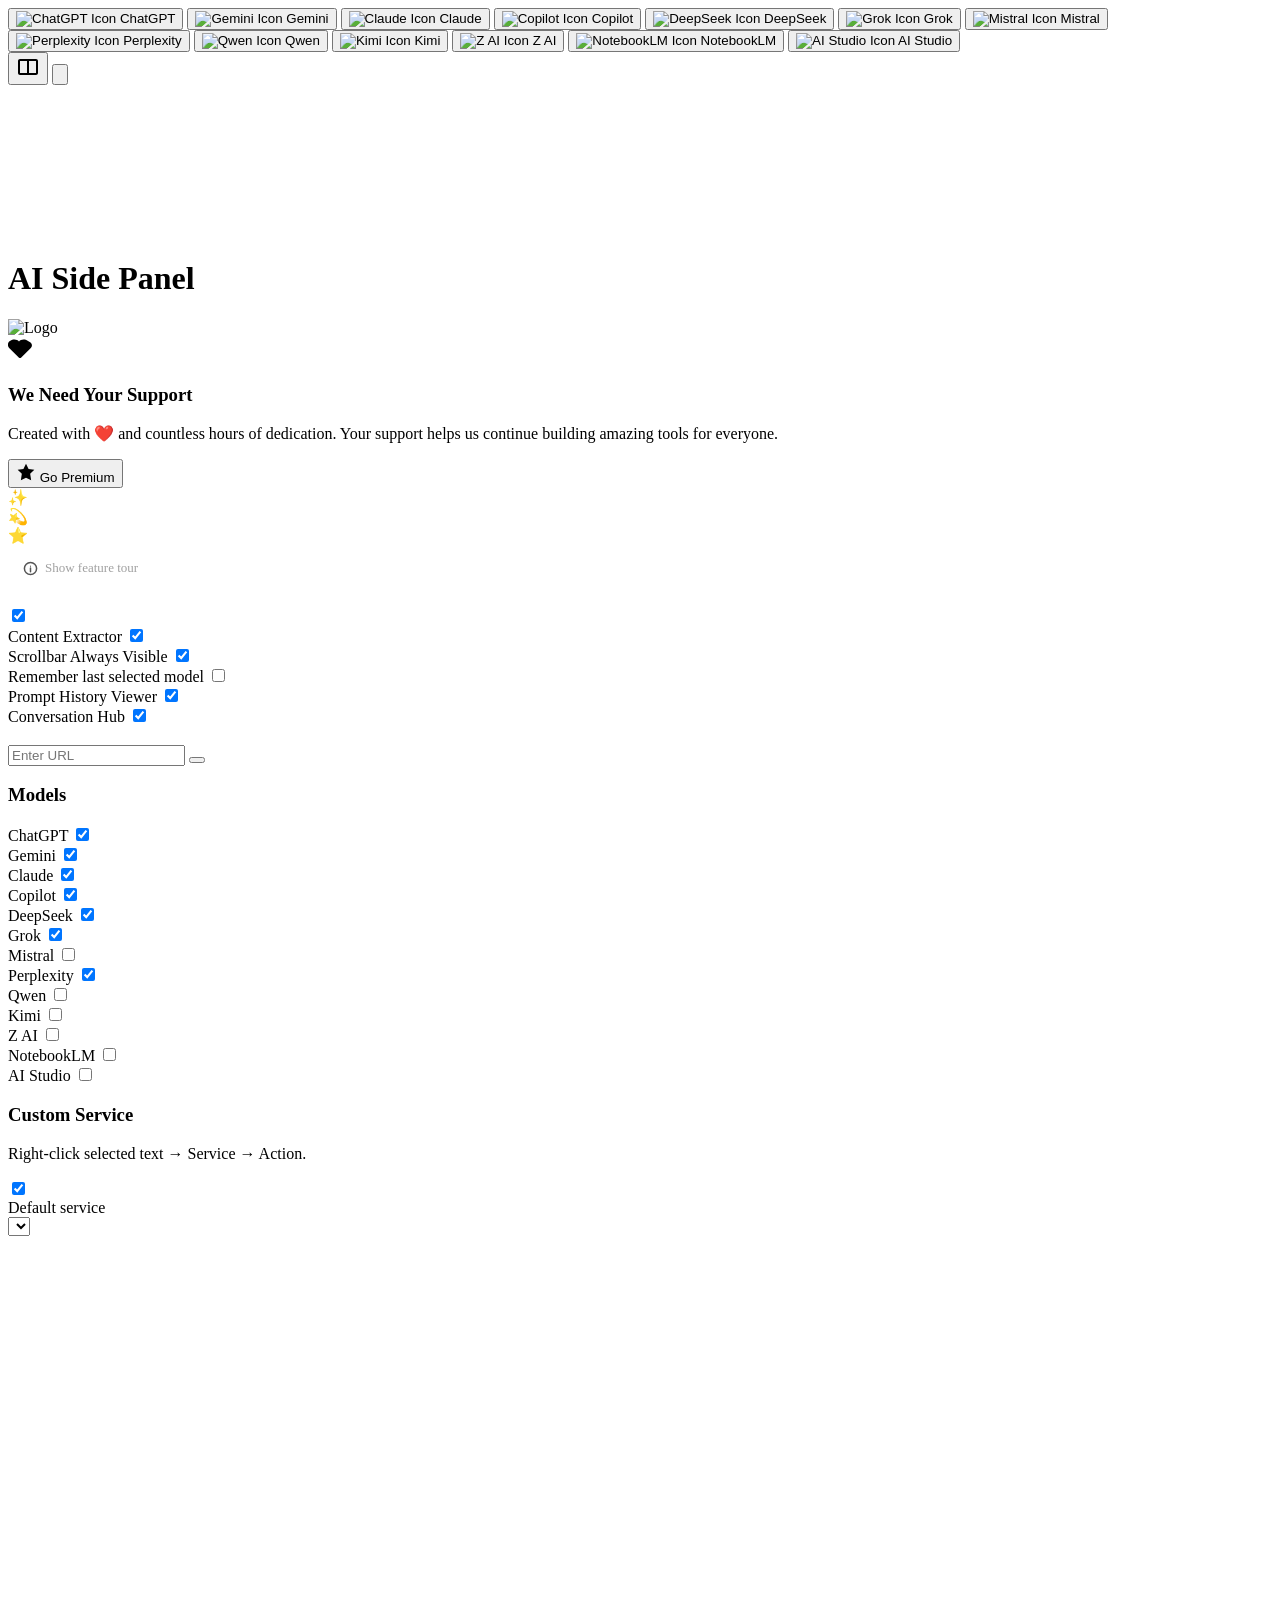
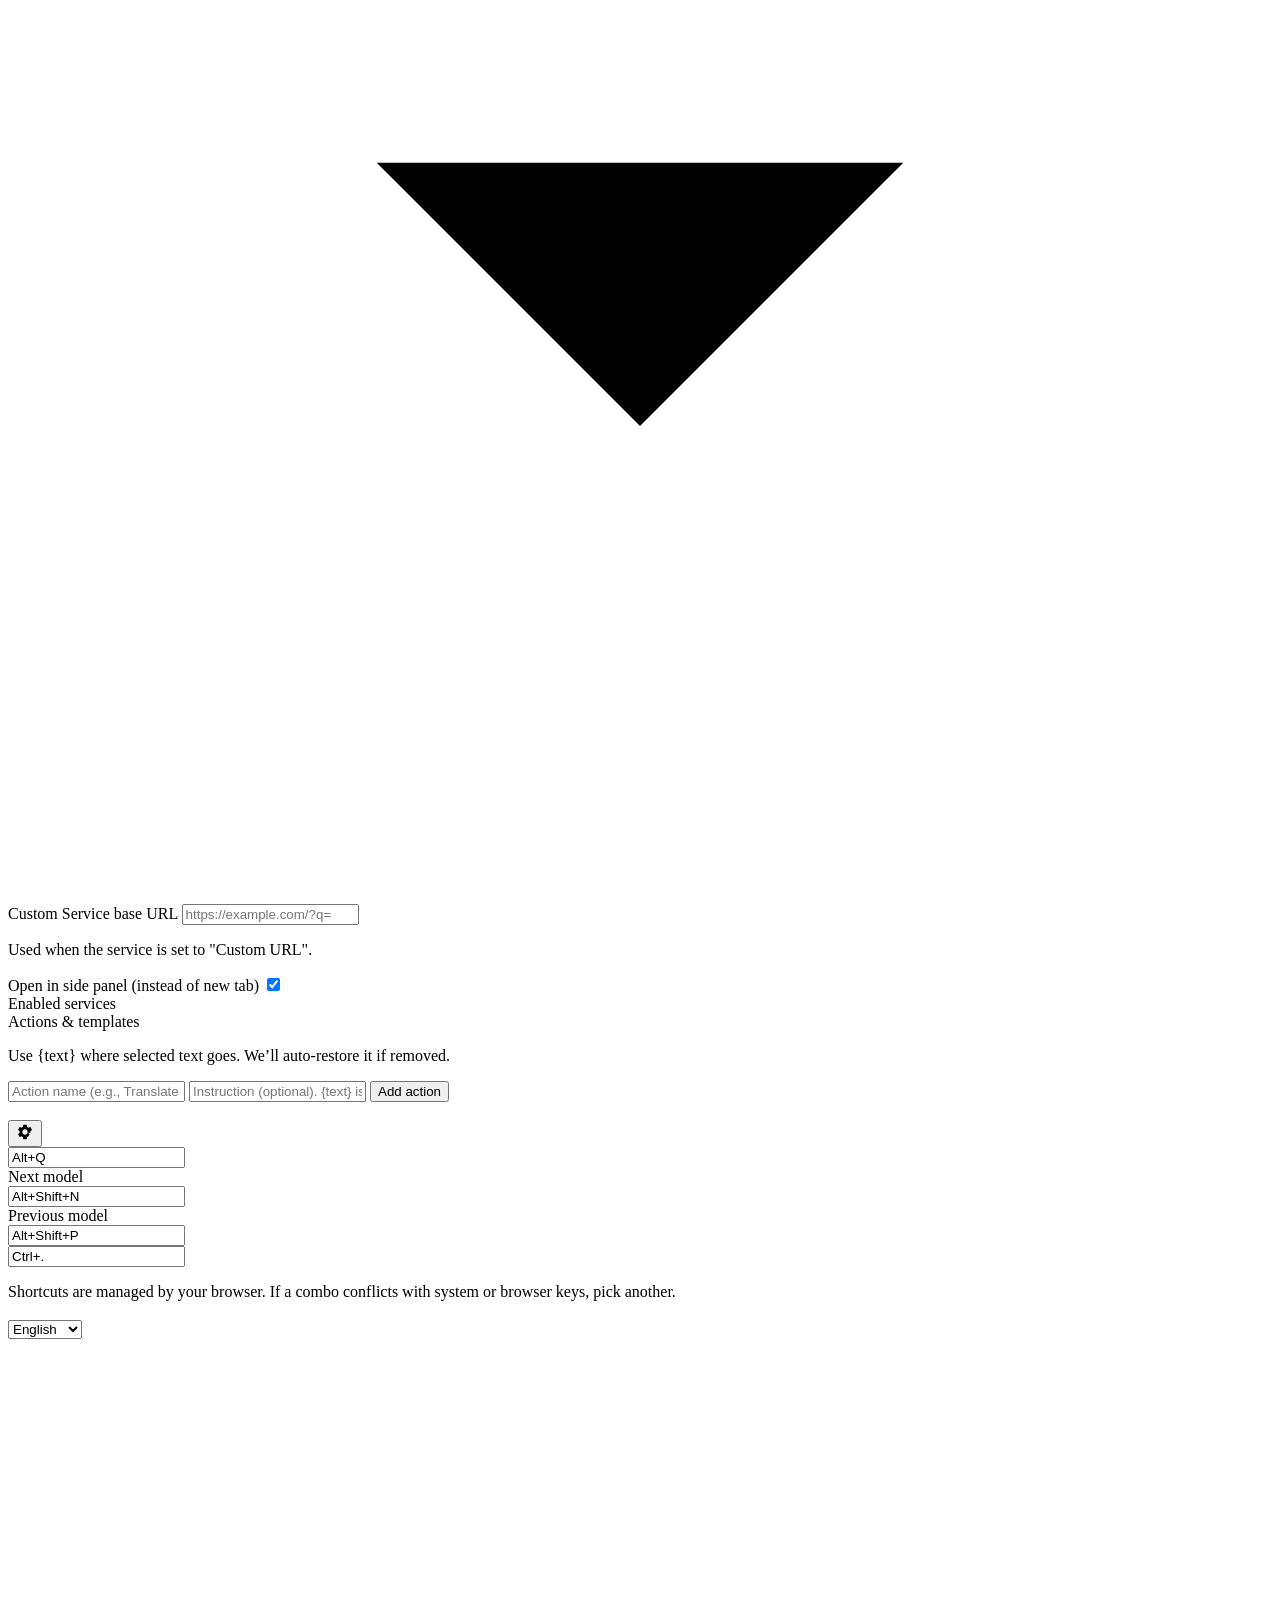
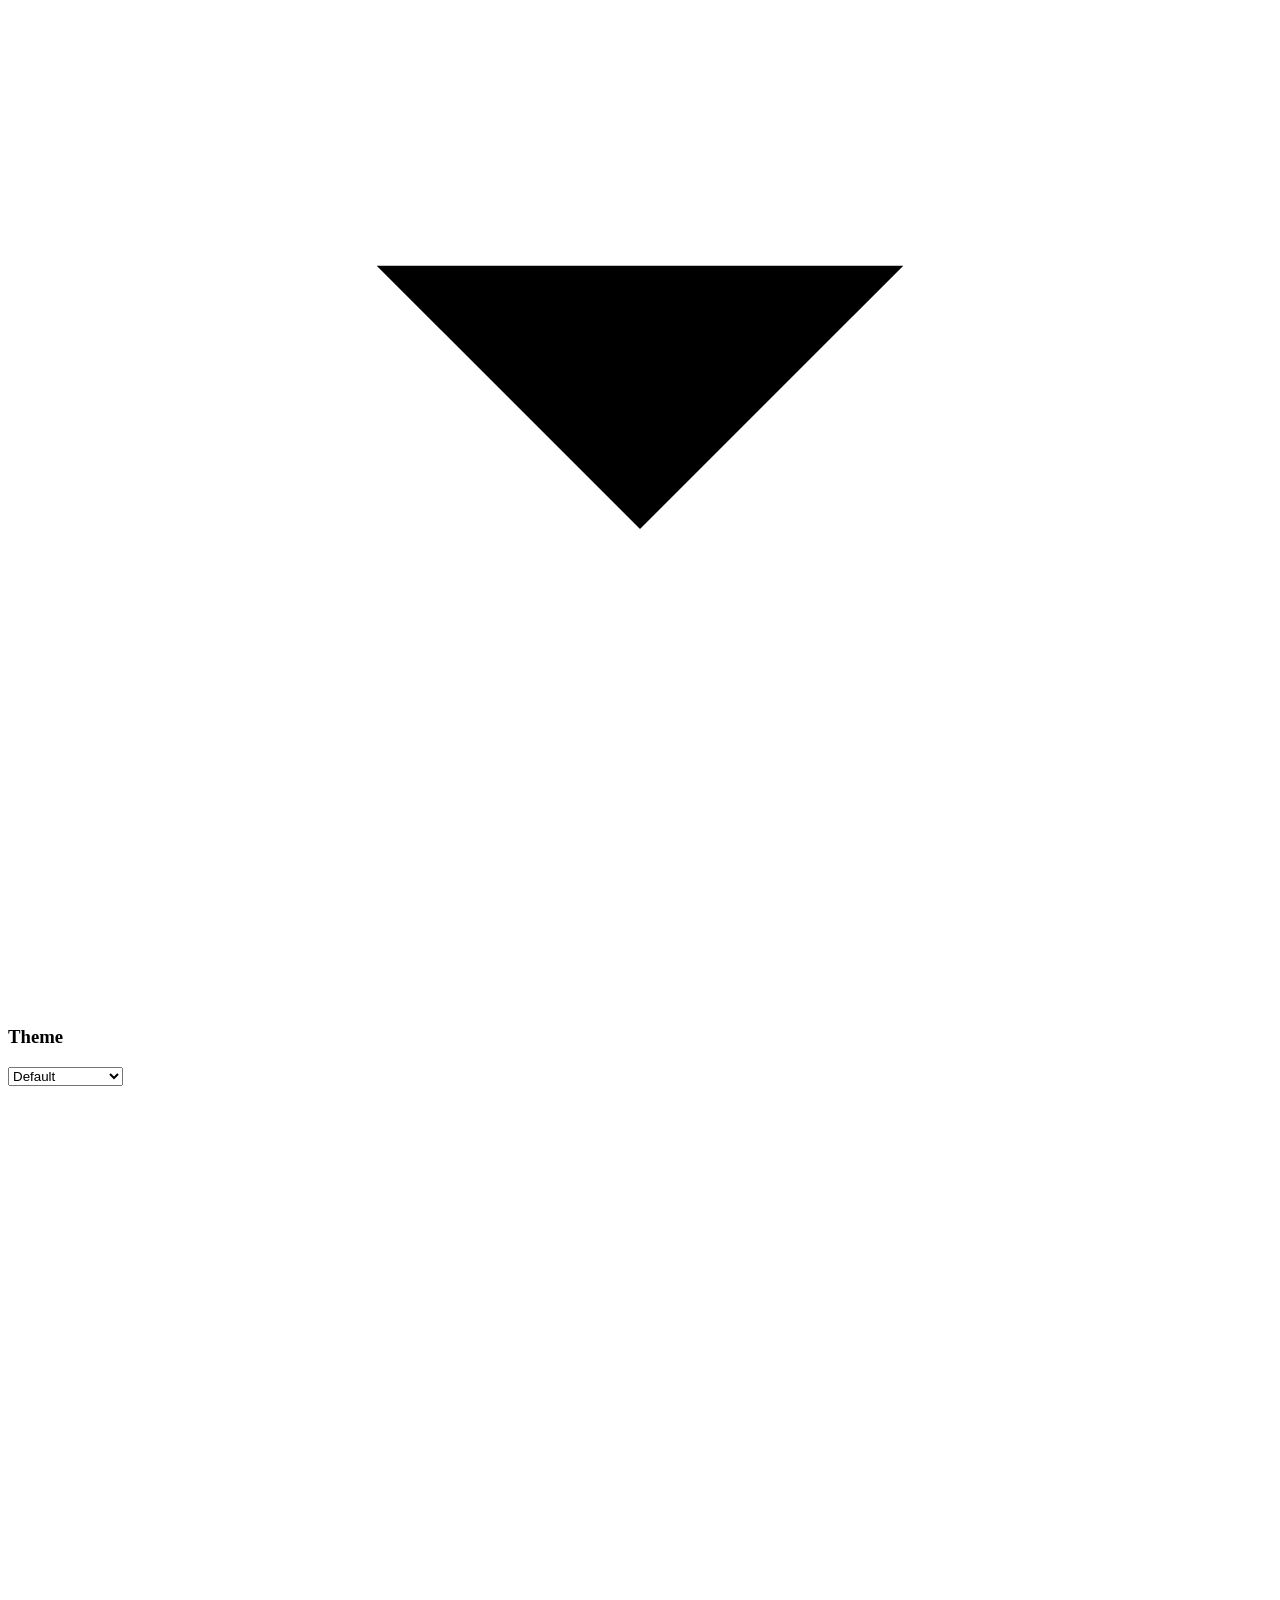
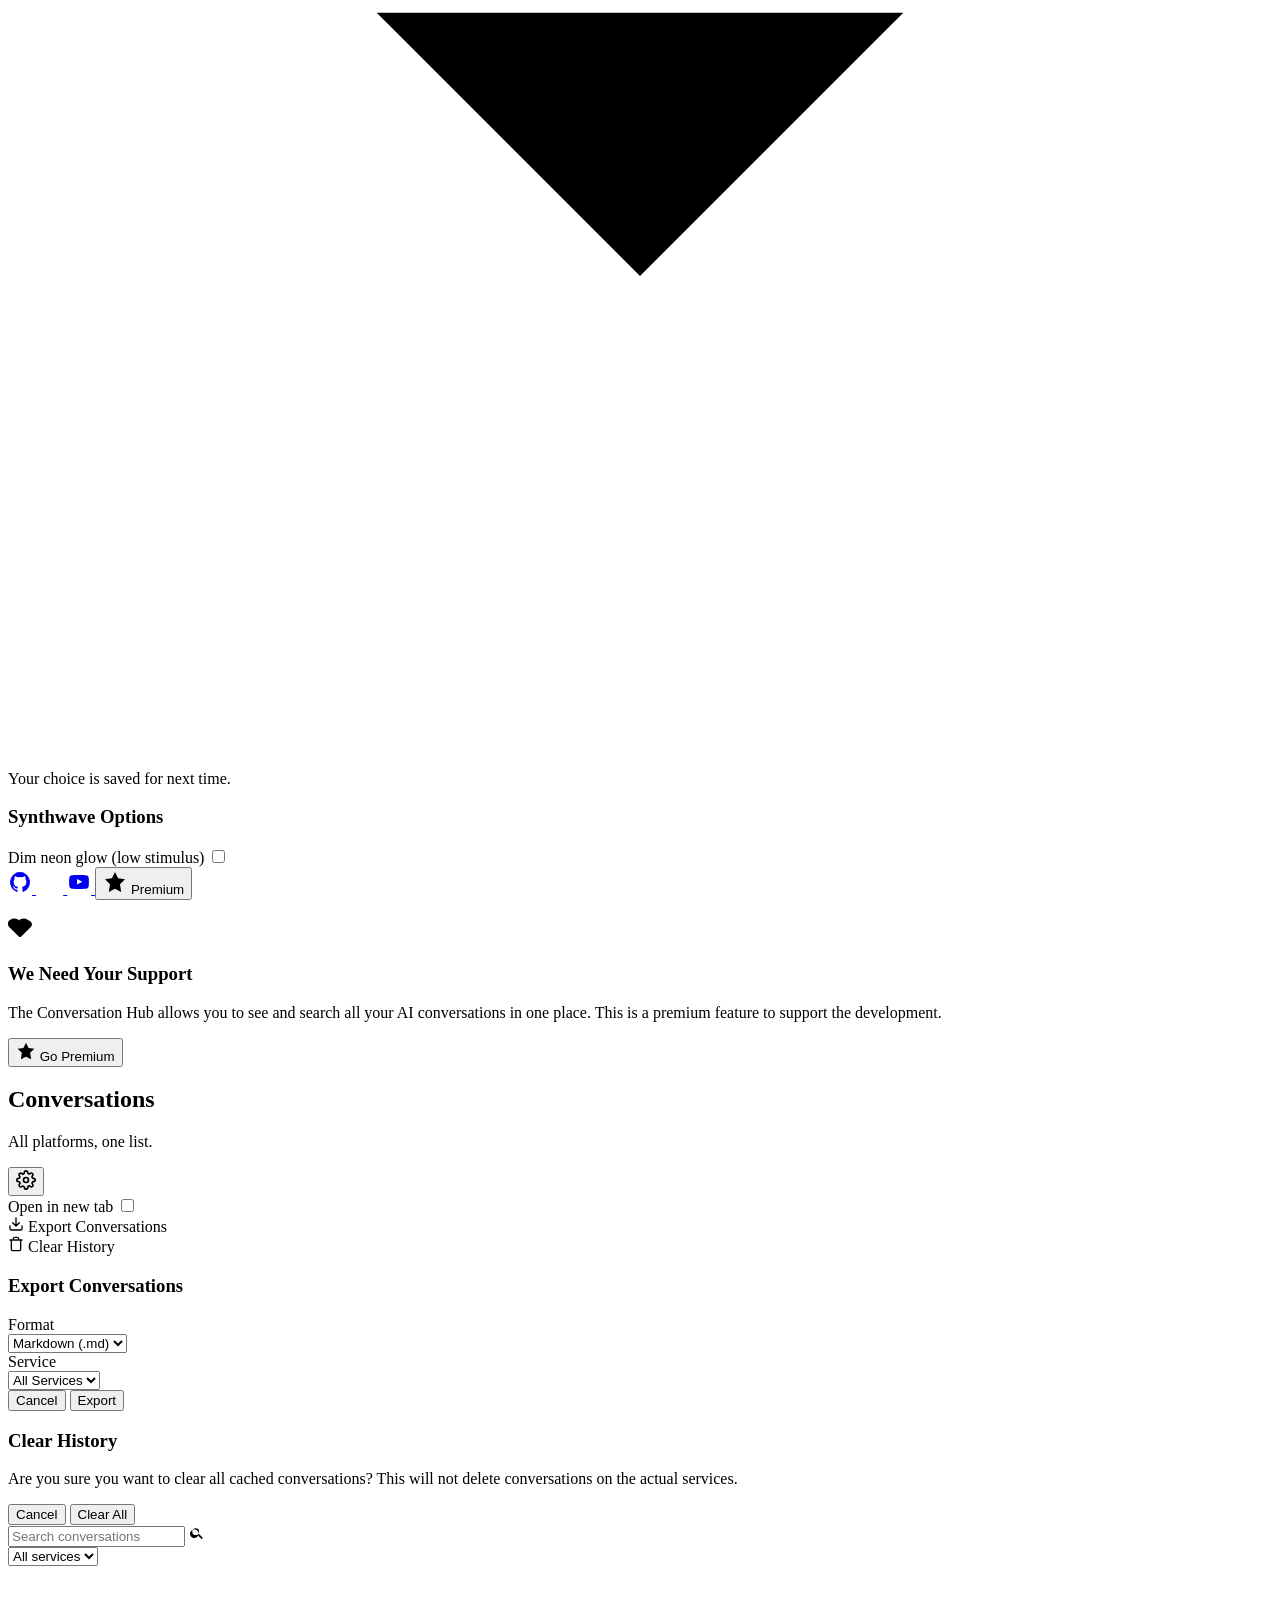
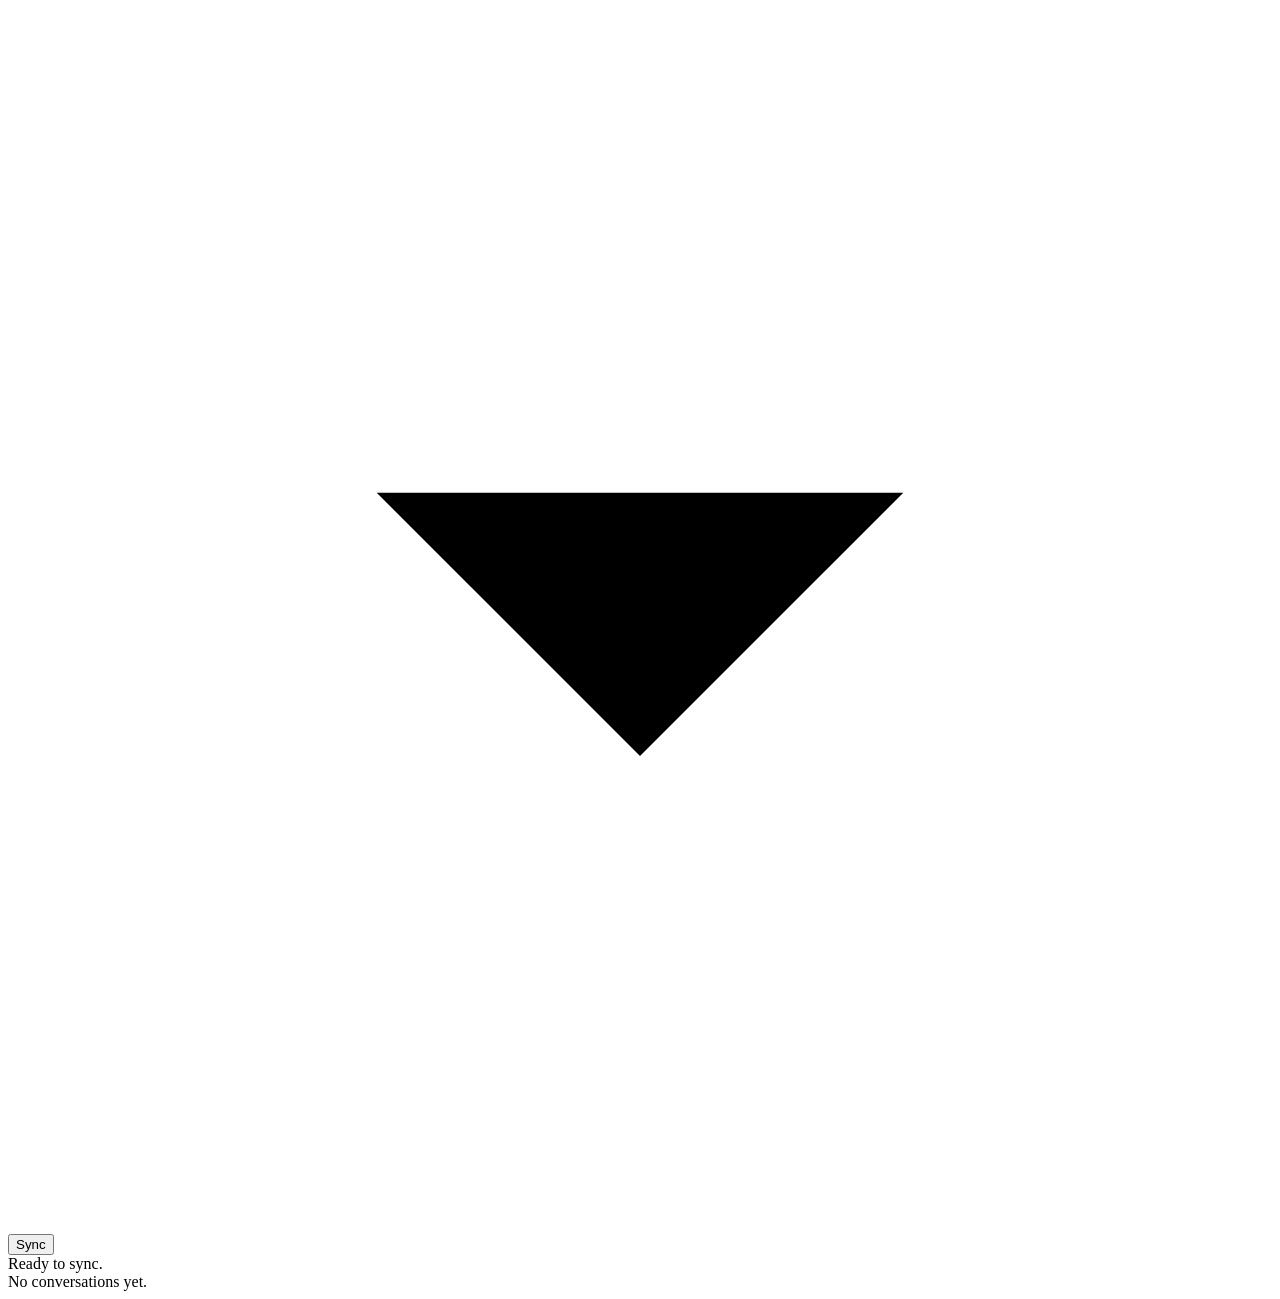
==== Source/sidepanel.html @ cf0e7ccc "feat(onboarding): add onboarding HTML, CSS, and JS for user introduction - Introduced a new onboardi" ====
<!DOCTYPE html>
<html lang="en">
  <head>
    <meta charset="UTF-8" />
    <meta name="viewport" content="width=device-width, initial-scale=1.0" />
    <title>AI Side Panel</title>
    <link rel="stylesheet" href="sidepanel-modular.css" />
    <style>
      /* ── Onboarding overlay ──────────────────────────────── */
      #onboarding-overlay {
        position: fixed;
        inset: 0;
        z-index: 9999;
        background: #0f0f0f;
        display: none;
        opacity: 0;
        transition: opacity 0.3s ease;
        overflow: hidden;
      }
      #onboarding-overlay.visible {
        display: flex;
        opacity: 1;
      }
      #onboarding-overlay iframe {
        width: 100%;
        height: 100%;
        border: none;
        flex: 1;
      }
      /* ── Show-tour button in settings ────────────────────── */
      .onboarding-tour-btn {
        display: flex;
        align-items: center;
        gap: 7px;
        width: 100%;
        padding: 10px 14px;
        margin: 4px 0 0;
        border: 1.5px solid rgba(255,255,255,0.1);
        border-radius: 10px;
        background: transparent;
        font-size: 13px;
        font-weight: 500;
        color: #a0a0a0;
        cursor: pointer;
        font-family: inherit;
        transition: border-color 0.2s, background 0.2s, color 0.2s;
        text-align: left;
      }
      .onboarding-tour-btn:hover {
        border-color: #00ffaa;
        background: rgba(0,255,170,0.07);
        color: #00ffaa;
      }
      .onboarding-tour-btn:hover svg { color: #00ffaa; }
      .onboarding-tour-btn svg {
        width: 15px;
        height: 15px;
        color: #555555;
        flex-shrink: 0;
        transition: color 0.2s;
      }
    </style>
  </head>
  <body>
    <div class="container">
      <!-- ░░ ONBOARDING OVERLAY — shown on first launch ░░ -->
      <div id="onboarding-overlay" role="dialog" aria-modal="true" aria-label="Welcome tour">
        <iframe id="onboarding-frame" src="onboarding.html" title="Welcome tour"
          sandbox="allow-scripts"></iframe>
      </div>

      <nav class="toolbar" id="toolbar">
        <button class="btn" data-url="https://chatgpt.com/"
          draggable="true">
          <img src="logos/chatgpt.svg" alt="ChatGPT Icon" class="icon-invert" />
          <span>ChatGPT</span>
        </button>
        <button class="btn" data-url="https://gemini.google.com/"
          draggable="true">
          <img src="logos/gemini.svg" alt="Gemini Icon" draggable="false" />
          <span>Gemini</span>
        </button>
        <button class="btn" data-url="https://claude.ai/new" draggable="true">
          <img src="logos/claude.svg" alt="Claude Icon" draggable="true" />
          <span>Claude</span>
        </button>
        <button class="btn" data-url="https://copilot.microsoft.com/"
          draggable="true">
          <img src="logos/copilot.svg" alt="Copilot Icon" draggable="true" />
          <span>Copilot</span>
        </button>
        <button class="btn" data-url="https://chat.deepseek.com/"
          draggable="true">
          <img src="logos/deepseek.svg" alt="DeepSeek Icon" draggable="true" />
          <span>DeepSeek</span>
        </button>
        <button class="btn" data-url="https://grok.com/"
          draggable="true">
          <img src="logos/grok.svg" alt="Grok Icon" draggable="true" class="icon-invert" />
          <span>Grok</span>
        </button>
        <button class="btn" data-url="https://chat.mistral.ai/chat"
          draggable="true">
          <img src="logos/mistral.svg" alt="Mistral Icon" draggable="true" class="icon-invert" />
          <span>Mistral</span>
        </button>
        <button class="btn" data-url="https://www.perplexity.ai/discover"
          draggable="true">
          <img src="logos/perplexity.svg" alt="Perplexity Icon" draggable="true" class="icon-invert" />
          <span>Perplexity</span>
        </button>
        <button class="btn" data-url="https://chat.qwen.ai/"
          draggable="true">
          <img src="logos/qwen.svg" alt="Qwen Icon" draggable="true" class="icon-invert" />
          <span>Qwen</span>
        </button>
        <button class="btn" data-url="https://www.kimi.com"
          draggable="true">
          <img src="logos/kimi.svg" alt="Kimi Icon" draggable="true" />
          <span>Kimi</span>
        </button>
        <button class="btn" data-url="https://chat.z.ai/"
          draggable="true">
          <img src="logos/zai.svg" alt="Z AI Icon" draggable="true" class="icon-invert" />
          <span>Z AI</span>
        </button>
        <button class="btn" data-url="https://notebooklm.google.com/"
          draggable="true">
          <img src="logos/notebooklm.svg" alt="NotebookLM Icon" draggable="true" />
          <span>NotebookLM</span>
        </button>
        <button class="btn" data-url="https://aistudio.google.com/app/library"
          draggable="true">
          <img src="logos/aistudio.svg" alt="AI Studio Icon" draggable="true" />
          <span>AI Studio</span>
        </button>
        <div id="custom-buttons-container"></div>
        <button id="split-view-btn" class="btn" title="Split View"
          draggable="true">
          <svg width="24" height="24" viewBox="0 0 24 24" fill="none"
            draggable="true"
            xmlns="http://www.w3.org/2000/svg">
            <path
              d="M4 4H20C21.1 4 22 4.9 22 6V18C22 19.1 21.1 20 20 20H4C2.9 20 2 19.1 2 18V6C2 4.9 2.9 4 4 4ZM4 6V18H11V6H4ZM20 18V6H13V18H20Z"
              fill="currentColor" />
          </svg>
          <span data-i18n="splitView"></span>
        </button>
        <button class="btn settings-btn" id="support-btn" title="Settings">
          <svg
            xmlns="http://www.w3.org/2000/svg" draggable="true"
            fill="#e8eaed"
            viewBox="0 -960 960 960">
            <path
              d="M480-80q-139-35-229.5-159.5T160-516v-244l320-120 320 120v244q0 152-90.5 276.5T480-80Zm0-84q104-33 172-132t68-220v-189l-240-90-240 90v189q0 121 68 220t172 132Zm0-316Z" />
          </svg>
          <span data-i18n="settings"></span>
        </button>
      </nav>
      <main class="content">
        <div class="loading-spinner"></div>
        <iframe
          id="main-iframe"
          title="AI Service Frame"
          frameborder="0"
          allow="clipboard-read; clipboard-write"
          sandbox="allow-scripts allow-forms allow-same-origin allow-downloads allow-popups"></iframe>
        <div id="support-page" class="support-page">
          <h1 class="gradient-text">AI Side Panel</h1>
          <img src="images/icon.png" alt="Logo" class="logo" />

          <!-- Premium Support Message -->
          <div class="support-message-container">
            <div class="support-message-card">
              <div class="support-heart-icon">
                <svg width="24" height="24" viewBox="0 0 24 24" fill="none">
                  <path
                    d="M20.84 4.61C19.32 3.09 17.35 2.5 15.5 2.5C13.75 2.5 12.1 3.24 11 4.39C9.9 3.24 8.25 2.5 6.5 2.5C4.65 2.5 2.68 3.09 1.16 4.61C-0.55 6.32 -0.55 9.27 1.16 10.98L11 20.82C11.39 21.21 12.61 21.21 13 20.82L22.84 10.98C24.55 9.27 24.55 6.32 20.84 4.61Z"
                    fill="currentColor" />
                </svg>
              </div>
              <h3 class="support-title" data-i18n="supportTitle">We Need Your
                Support</h3>
              <p class="support-description" data-i18n="supportDescription">
                Created with <span class="heart-pulse">❤️</span> and countless
                hours of dedication.
                Your support helps us continue building amazing tools for
                everyone.
              </p>
              <button class="premium-cta-button" id="premium-cta-button">
                <div class="button-content">
                  <svg class="coffee-icon" width="20" height="20"
                    viewBox="0 0 24 24" fill="currentColor">
                    <path
                      d="M12 2l3.09 6.26L22 9.27l-5 4.88L18.18 22 12 18.8 5.82 22 7 14.15l-5-4.88 6.91-1.01L12 2z" />
                  </svg>
                  <span data-i18n="premiumButton">Go Premium</span>
                  <div class="button-shimmer"></div>
                </div>
              </button>
              <div class="support-sparkles">
                <div class="sparkle sparkle-1">✨</div>
                <div class="sparkle sparkle-2">💫</div>
                <div class="sparkle sparkle-3">⭐</div>
              </div>
            </div>
          </div>

                    <!-- ── Feature tour trigger ─────────────────────────────── -->
          <button id="show-onboarding-btn" class="onboarding-tour-btn" type="button">
            <svg viewBox="0 0 16 16" fill="none" stroke="currentColor" stroke-width="1.6" stroke-linecap="round" stroke-linejoin="round">
              <circle cx="8" cy="8" r="6.5"/>
              <path d="M8 7.5v4"/>
              <circle cx="8" cy="5.5" r=".6" fill="currentColor" stroke="none"/>
            </svg>
            Show feature tour
          </button>

          <!-- Customize Navigation Section -->
          <div class="toggle-container" id="customize-navigation-section">
            <h3 data-i18n="customizeNavigation"></h3>
            <div class="toggle-item">
              <span data-i18n="splitView"></span>
              <label class="switch">
                <input type="checkbox" id="toggle-split-view" aria-label="Split View" checked>
                <span class="slider"></span>
              </label>
            </div>
            <div class="toggle-item">
              <span>Content Extractor</span>
              <label class="switch">
                <input type="checkbox" id="toggle-content-extractor" aria-label="Content Extractor" checked>
                <span class="slider"></span>
              </label>
            </div>
            <div class="toggle-item">
              <span data-i18n="scrollbarAlwaysVisible">Scrollbar Always
                Visible</span>
              <label class="switch">
                <input type="checkbox" id="toggle-scrollbar-always-visible" aria-label="Scrollbar Always Visible"
                  checked>
                <span class="slider"></span>
              </label>
            </div>
            <div class="toggle-item">
              <span data-i18n="rememberLastModel">Remember last selected
                model</span>
              <label class="switch">
                <input type="checkbox" id="toggle-remember-last-model" aria-label="Remember last selected model">
                <span class="slider"></span>
              </label>
            </div>
            <div class="toggle-item">
              <span data-i18n="promptHistoryViewer">Prompt History Viewer</span>
              <label class="switch">
                <input type="checkbox" id="toggle-prompt-history-viewer" aria-label="Prompt History Viewer"
                  checked>
                <span class="slider"></span>
              </label>
            </div>
            <div class="toggle-item">
              <span data-i18n="conversationHubToggle">Conversation Hub</span>
              <label class="switch">
                <input type="checkbox" id="toggle-conversation-hub" aria-label="Conversation Hub" checked>
                <span class="slider"></span>
              </label>
            </div>
          </div>

          <!-- Custom Links Section -->
          <div class="custom-links-container">
            <h3 data-i18n="customLinks"></h3>
            <div class="add-link-form">
              <input type="text" id="custom-link-input"
                placeholder="Enter URL" />
              <button id="add-link-btn" title="Add link" data-i18n="add"></button>
            </div>
            <div id="custom-links-list"></div>
          </div>

          <!-- Models Section -->
          <div class="toggle-container" id="models-section">
            <h3 data-i18n="models">Models</h3>
            <div class="toggle-item">
              <span>ChatGPT</span>
              <label class="switch">
                <input type="checkbox" id="toggle-chatgpt" aria-label="ChatGPT" checked>
                <span class="slider"></span>
              </label>
            </div>
            <div class="toggle-item">
              <span>Gemini</span>
              <label class="switch">
                <input type="checkbox" id="toggle-gemini" aria-label="Gemini" checked>
                <span class="slider"></span>
              </label>
            </div>
            <div class="toggle-item">
              <span>Claude</span>
              <label class="switch">
                <input type="checkbox" id="toggle-claude" aria-label="Claude" checked>
                <span class="slider"></span>
              </label>
            </div>
            <div class="toggle-item">
              <span>Copilot</span>
              <label class="switch">
                <input type="checkbox" id="toggle-copilot" aria-label="Copilot" checked>
                <span class="slider"></span>
              </label>
            </div>
            <div class="toggle-item">
              <span>DeepSeek</span>
              <label class="switch">
                <input type="checkbox" id="toggle-deepseek" aria-label="DeepSeek" checked>
                <span class="slider"></span>
              </label>
            </div>
            <div class="toggle-item">
              <span>Grok</span>
              <label class="switch">
                <input type="checkbox" id="toggle-grok" aria-label="Grok" checked>
                <span class="slider"></span>
              </label>
            </div>
            <div class="toggle-item">
              <span>Mistral</span>
              <label class="switch">
                <input type="checkbox" id="toggle-mistral" aria-label="Mistral">
                <span class="slider"></span>
              </label>
            </div>
            <div class="toggle-item">
              <span>Perplexity</span>
              <label class="switch">
                <input type="checkbox" id="toggle-perplexity" aria-label="Perplexity" checked>
                <span class="slider"></span>
              </label>
            </div>
            <div class="toggle-item">
              <span>Qwen</span>
              <label class="switch">
                <input type="checkbox" id="toggle-qwen" aria-label="Qwen">
                <span class="slider"></span>
              </label>
            </div>
            <div class="toggle-item">
              <span>Kimi</span>
              <label class="switch">
                <input type="checkbox" id="toggle-kimi" aria-label="Kimi">
                <span class="slider"></span>
              </label>
            </div>
            <div class="toggle-item">
              <span>Z AI</span>
              <label class="switch">
                <input type="checkbox" id="toggle-zai" aria-label="Z AI">
                <span class="slider"></span>
              </label>
            </div>
            <div class="toggle-item">
              <span>NotebookLM</span>
              <label class="switch">
                <input type="checkbox" id="toggle-notebooklm" aria-label="NotebookLM">
                <span class="slider"></span>
              </label>
            </div>
            <div class="toggle-item">
              <span>AI Studio</span>
              <label class="switch">
                <input type="checkbox" id="toggle-aistudio" aria-label="AI Studio">
                <span class="slider"></span>
              </label>
            </div>
          </div>

          <!-- Custom Service (Context Menu) -->
          <div class="toggle-container" id="custom-service-section">
            <div class="custom-service-header">
              <div>
                <h3 data-i18n="customServiceTitle">Custom Service</h3>
                <p class="helper-text"
                  data-i18n="customServiceHelper">Right-click selected text →
                  Service → Action.</p>
              </div>
              <label class="switch">
                <input type="checkbox" id="toggle-custom-service" aria-label="Custom Service" checked>
                <span class="slider"></span>
              </label>
            </div>
            <div class="field">
              <label for="custom-service-default"
                data-i18n="customServiceDefaultLabel">Default service</label>
              <div class="select-wrapper">
                <select id="custom-service-default"></select>
                <svg class="select-arrow" xmlns="http://www.w3.org/2000/svg"
                  viewBox="0 0 24 24">
                  <path d="M7 10l5 5 5-5z" fill="currentColor" />
                </svg>
              </div>
            </div>
            <div class="field">
              <label for="custom-service-base-url"
                data-i18n="customServiceBaseUrlLabel">Custom Service base
                URL</label>
              <input type="text" id="custom-service-base-url"
                placeholder="https://example.com/?q="
                data-i18n-placeholder="customServiceBaseUrlPlaceholder" />
              <p class="helper-text" data-i18n="customServiceBaseUrlHelper">Used
                when the service is set to "Custom URL".</p>
            </div>
            <div class="toggle-item custom-service-open-mode">
              <span data-i18n="customServiceOpenModeLabel">Open in side panel
                (instead of new tab)</span>
              <label class="switch">
                <input type="checkbox" id="toggle-custom-service-sidepanel" aria-label="Open in side panel"
                  checked>
                <span class="slider"></span>
              </label>
            </div>
            <div class="field">
              <label data-i18n="customServiceEnabledServicesLabel">Enabled
                services</label>
              <div class="custom-service-list"
                data-role="custom-service-services"></div>
            </div>
            <div class="field">
              <label data-i18n="customServiceActionsLabel">Actions &
                templates</label>
              <p class="helper-text" data-i18n="customServiceActionsHelper">Use
                {text} where selected text goes. We’ll auto-restore it if
                removed.</p>
              <div class="custom-action-add">
                <input type="text" id="custom-action-name-input"
                  placeholder="Action name (e.g., Translate to Spanish)"
                  data-i18n-placeholder="customServiceActionNamePlaceholder" />
                <input type="text" id="custom-action-instruction-input"
                  placeholder="Instruction (optional). {text} is added automatically."
                  data-i18n-placeholder="customServiceActionInstructionPlaceholder" />
                <button type="button" id="add-custom-action-btn"
                  data-i18n="customServiceAddActionButton">Add action</button>
              </div>
              <div class="custom-service-actions"
                data-role="custom-service-actions"></div>
            </div>
          </div>

          <!-- Unified Keyboard Shortcuts Section -->
          <div class="shortcut-container" id="shortcut-section">
            <div class="shortcut-header">
              <h3 data-i18n="shortcutLabel"></h3>
              <button id="manage-shortcuts-all" class="shortcut-button"
                title="Manage shortcuts" aria-label="Manage shortcuts">
                <svg xmlns="http://www.w3.org/2000/svg" width="18" height="18"
                  viewBox="0 0 24 24" fill="currentColor">
                  <path
                    d="M19.14 12.94c.04-.3.06-.61.06-.94 0-.32-.02-.64-.07-.94l2.03-1.58c.18-.14.23-.41.12-.61l-1.92-3.32c-.12-.22-.37-.29-.59-.22l-2.39.96c-.5-.38-1.03-.7-1.62-.94l-.36-2.54c-.04-.24-.24-.41-.48-.41h-3.84c-.24 0-.43.17-.47.41l-.36 2.54c-.59.24-1.13.57-1.62.94l-2.39-.96c-.22-.08-.47 0-.59.22L2.74 8.87c-.12.21-.08.47.12.61l2.03 1.58c-.05.3-.07.62-.07.94s.02.64.07.94l-2.03 1.58c-.18.14-.23.41-.12.61l1.92 3.32c.12.22.37.29.59.22l2.39-.96c.5.38 1.03.7 1.62.94l.36 2.54c.05.24.24.41.48.41h3.84c.24 0 .44-.17.47-.41l.36-2.54c-.59-.24-1.13-.56-1.62-.94l2.39.96c.22.08.47 0 .59-.22l1.92-3.32c.12-.22.07-.47-.12-.61l-2.03-1.58zM12 15.6c-1.98 0-3.6-1.62-3.6-3.6s1.62-3.6 3.6-3.6 3.6 1.62 3.6 3.6-1.62 3.6-3.6 3.6z" />
                </svg>
              </button>
            </div>
            <div class="shortcut-item">
              <span data-i18n="toggleExtension"></span>
              <div class="shortcut-input-wrapper">
                <input type="text" id="shortcut-input" class="shortcut-input"
                  aria-label="Toggle extension shortcut" value="Alt+Q" readonly>
              </div>
            </div>

            <!-- Model switching shortcuts (read-only, managed in browser) -->
            <div class="shortcut-item">
              <span data-i18n="switchNext">Next
                model</span>
              <div class="shortcut-input-wrapper">
                <input type="text" id="shortcut-next-input"
                  class="shortcut-input" aria-label="Next model shortcut" value="Alt+Shift+N" readonly>
              </div>
            </div>
            <div class="shortcut-item">
              <span data-i18n="switchPrev">Previous
                model</span>
              <div class="shortcut-input-wrapper">
                <input type="text" id="shortcut-prev-input"
                  class="shortcut-input" aria-label="Previous model shortcut" value="Alt+Shift+P" readonly>
              </div>
            </div>
            <div class="shortcut-item">
              <span data-i18n="toggleNeuralNav"></span>
              <div class="shortcut-input-wrapper">
                <input type="text" id="shortcut-neural-nav-input"
                  class="shortcut-input" aria-label="Toggle Neural Nav shortcut" value="Ctrl+." readonly>
              </div>
            </div>

            <!-- manage button moved to header -->
            <p class="shortcut-info" data-i18n="shortcutInfo"></p>
            <p class="shortcut-info shortcut-info--subtle" data-i18n="shortcutsNote">Shortcuts are managed by your
              browser. If a combo conflicts with system or browser keys, pick
              another.</p>
          </div>

          <!-- Language Section -->
          <div class="toggle-container" id="language-section">
            <h3 data-i18n="language"></h3>
            <div class="select-wrapper">
              <select id="language-select" title="Select language">
                <option value="en">English</option>
                <option value="de">Deutsch</option>
                <option value="es">Español</option>
                <option value="fr">Français</option>
                <option value="ru">Русский</option>
                <option value="tr">Türkçe</option>
                <option value="zh_CN">中文</option>
              </select>
              <svg class="select-arrow" xmlns="http://www.w3.org/2000/svg"
                viewBox="0 0 24 24">
                <path d="M7 10l5 5 5-5z" fill="currentColor" />
              </svg>
            </div>
          </div>

          <!-- Theme Section (Premium-gated) -->
          <div class="toggle-container" id="theme-settings-section">
            <h3 data-i18n="themeLabel">Theme</h3>
            <div class="select-wrapper">
              <select id="theme-select" title="Select theme">
                <option value="default"
                  data-i18n="themeDefault">Default</option>
                <option value="synthwave"
                  data-i18n="themeSynthwave">Synthwave</option>
                <option value="glass"
                  data-i18n="themeGlassmorphism">Glassmorphism</option>
                <option value="brutal"
                  data-i18n="themeBrutalism">Neo‑Brutalism</option>
                <option value="neo-noir" data-i18n="themeNeoNoir">Neo Noir
                  Dark</option>
                <option value="neo-anime"
                  data-i18n="themeNeoAnime">Neo‑Anime</option>
              </select>
              <svg class="select-arrow" xmlns="http://www.w3.org/2000/svg"
                viewBox="0 0 24 24">
                <path d="M7 10l5 5 5-5z" fill="currentColor" />
              </svg>
            </div>
            <p class="shortcut-info shortcut-info--subtle" data-i18n="themeSavedInfo">Your choice is saved for next
              time.</p>
          </div>

          <div class="toggle-container" id="synthwave-dim-container">
            <h3 data-i18n="synthOptions">Synthwave Options</h3>
            <div class="toggle-item">
              <span data-i18n="synthDimGlowLabel">Dim neon glow (low
                stimulus)</span>
              <label class="switch">
                <input type="checkbox" id="toggle-synthwave-dim" aria-label="Dim neon glow">
                <span class="slider"></span>
              </label>
            </div>
          </div>

          <div class="buttons-container">
            <a class="social-button" data-social="github" title="GitHub"
              href="https://github.com/creosb" target="_blank"
              rel="noopener noreferrer">
              <svg
                viewBox="0 0 24 24"
                fill="currentColor"
                height="24"
                width="24"
                xmlns="http://www.w3.org/2000/svg"
                aria-hidden="true"
                class="icon">
                <path
                  clip-rule="evenodd"
                  d="M12.006 2a9.847 9.847 0 0 0-6.484 2.44 10.32 10.32 0 0 0-3.393 6.17 10.48 10.48 0 0 0 1.317 6.955 10.045 10.045 0 0 0 5.4 4.418c.504.095.683-.223.683-.494 0-.245-.01-1.052-.014-1.908-2.78.62-3.366-1.21-3.366-1.21a2.711 2.711 0 0 0-1.11-1.5c-.907-.637.07-.621.07-.621.317.044.62.163.885.346.266.183.487.426.647.71.135.253.318.476.538.655a2.079 2.079 0 0 0 2.37.196c.045-.52.27-1.006.635-1.37-2.219-.259-4.554-1.138-4.554-5.07a4.022 4.022 0 0 1 1.031-2.75 3.77 3.77 0 0 1 .096-2.713s.839-.275 2.749 1.05a9.26 9.26 0 0 1 5.004 0c1.906-1.325 2.74-1.05 2.74-1.05.37.858.406 1.828.101 2.713a4.017 4.017 0 0 1 1.029 2.75c0 3.939-2.339 4.805-4.564 5.058a2.471 2.471 0 0 1 .679 1.897c0 1.372-.012 2.477-.012 2.814 0 .272.18.592.687.492a10.05 10.05 0 0 0 5.388-4.421 10.473 10.473 0 0 0 1.313-6.948 10.32 10.32 0 0 0-3.39-6.165A9.847 9.847 0 0 0 12.007 2Z"
                  fill-rule="evenodd"></path>
              </svg>
            </a>

            <a class="social-button" data-social="x" title="X (Twitter)" target="_blank"
              rel="noopener noreferrer" href="https://x.com/creosb">
              <svg
                viewBox="0 0 512 512"
                height="1.7em"
                xmlns="http://www.w3.org/2000/svg"
                class="svgIcon"
                fill="white">
                <path
                  d="M389.2 48h70.6L305.6 224.2 487 464H345L233.7 318.6 106.5 464H35.8L200.7 275.5 26.8 48H172.4L272.9 180.9 389.2 48zM364.4 421.8h39.1L151.1 88h-42L364.4 421.8z"></path>
              </svg>
            </a>
            <a class="social-button" data-social="youtube" title="YouTube" target="_blank"
              rel="noopener noreferrer" href="https://www.youtube.com/@creosb">
              <svg
                viewBox="0 0 24 24"
                fill="currentColor"
                height="24"
                width="24"
                xmlns="http://www.w3.org/2000/svg"
                aria-hidden="true"
                class="icon">
                <path
                  clip-rule="evenodd"
                  d="M21.7 8.037a4.26 4.26 0 0 0-.789-1.964 2.84 2.84 0 0 0-1.984-.839c-2.767-.2-6.926-.2-6.926-.2s-4.157 0-6.928.2a2.836 2.836 0 0 0-1.983.839 4.225 4.225 0 0 0-.79 1.965 30.146 30.146 0 0 0-.2 3.206v1.5a30.12 30.12 0 0 0 .2 3.206c.094.712.364 1.39.784 1.972.604.536 1.38.837 2.187.848 1.583.151 6.731.2 6.731.2s4.161 0 6.928-.2a2.844 2.844 0 0 0 1.985-.84 4.27 4.27 0 0 0 .787-1.965 30.12 30.12 0 0 0 .2-3.206v-1.516a30.672 30.672 0 0 0-.202-3.206Zm-11.692 6.554v-5.62l5.4 2.819-5.4 2.801Z"
                  fill-rule="evenodd"></path>
              </svg>
            </a>

            <button class="premium-social-button" data-social="premium"
              id="premium-social-button" title="Premium">
              <svg viewBox="0 0 24 24" fill="currentColor" height="24"
                width="24" class="icon" aria-hidden="true">
                <path
                  d="M12 2l3.09 6.26L22 9.27l-5 4.88L18.18 22 12 18.8 5.82 22 7 14.15l-5-4.88 6.91-1.01L12 2z" />
              </svg>
              <span class="premium-badge" aria-hidden="true">Premium</span>
            </button>
          </div>
          <div class="footer">
            <p class="footer-text" data-i18n="footerText"></p>
          </div>
          <script type="module" src="sidepanel-modular.js"></script>
        </div>
        <div id="conversation-hub" class="conversation-hub" aria-hidden="true">
          <!-- Premium Teaser -->
          <div id="conversation-hub-premium-teaser" class="conversation-hub-premium-teaser">
            <div class="support-message-card">
              <div class="support-heart-icon">
                <svg width="24" height="24" viewBox="0 0 24 24" fill="none">
                  <path
                    d="M20.84 4.61C19.32 3.09 17.35 2.5 15.5 2.5C13.75 2.5 12.1 3.24 11 4.39C9.9 3.24 8.25 2.5 6.5 2.5C4.65 2.5 2.68 3.09 1.16 4.61C-0.55 6.32 -0.55 9.27 1.16 10.98L11 20.82C11.39 21.21 12.61 21.21 13 20.82L22.84 10.98C24.55 9.27 24.55 6.32 20.84 4.61Z"
                    fill="currentColor" />
                </svg>
              </div>
              <h3 class="support-title" data-i18n="supportTitle">We Need Your Support</h3>
              <p class="support-description" data-i18n="conversationHubPremiumDescription">
                The Conversation Hub allows you to see and search all your AI conversations in one place. 
                This is a premium feature to support the development.
              </p>
              <button class="premium-cta-button" id="hub-premium-cta-button">
                <div class="button-content">
                  <svg class="coffee-icon" width="20" height="20"
                    viewBox="0 0 24 24" fill="currentColor">
                    <path
                      d="M12 2l3.09 6.26L22 9.27l-5 4.88L18.18 22 12 18.8 5.82 22 7 14.15l-5-4.88 6.91-1.01L12 2z" />
                  </svg>
                  <span data-i18n="premiumButton">Go Premium</span>
                  <div class="button-shimmer"></div>
                </div>
              </button>
            </div>
          </div>

          <div id="conversation-hub-content">
            <div class="conversation-hub-header">
              <div class="conversation-hub-title">
                <h2 data-i18n="conversationHubTitle">Conversations</h2>
                <p class="conversation-hub-subtitle"
                  data-i18n="conversationHubSubtitle">All platforms, one list.</p>
              </div>
              <div class="conversation-hub-actions">
                <div class="hub-settings-dropdown">
                  <button id="conversation-hub-settings-btn" class="hub-action-btn" title="Settings">
                    <svg width="20" height="20" viewBox="0 0 24 24" fill="none" stroke="currentColor" stroke-width="2" stroke-linecap="round" stroke-linejoin="round">
                      <circle cx="12" cy="12" r="3"></circle>
                      <path d="M19.4 15a1.65 1.65 0 0 0 .33 1.82l.06.06a2 2 0 0 1 0 2.83 2 2 0 0 1-2.83 0l-.06-.06a1.65 1.65 0 0 0-1.82-.33 1.65 1.65 0 0 0-1 1.51V21a2 2 0 0 1-2 2 2 2 0 0 1-2-2v-.09A1.65 1.65 0 0 0 9 19.4a1.65 1.65 0 0 0-1.82.33l-.06.06a2 2 0 0 1-2.83 0 2 2 0 0 1 0-2.83l.06-.06a1.65 1.65 0 0 0 .33-1.82 1.65 1.65 0 0 0-1.51-1H3a2 2 0 0 1-2-2 2 2 0 0 1 2-2h.09A1.65 1.65 0 0 0 4.6 9a1.65 1.65 0 0 0-.33-1.82l-.06-.06a2 2 0 0 1 0-2.83 2 2 0 0 1 2.83 0l.06.06a1.65 1.65 0 0 0 1.82.33H9a1.65 1.65 0 0 0 1-1.51V3a2 2 0 0 1 2-2 2 2 0 0 1 2 2v.09a1.65 1.65 0 0 0 1 1.51 1.65 1.65 0 0 0 1.82-.33l.06-.06a2 2 0 0 1 2.83 0 2 2 0 0 1 0 2.83l-.06.06a1.65 1.65 0 0 0-.33 1.82V9a1.65 1.65 0 0 0 1.51 1H21a2 2 0 0 1 2 2 2 2 0 0 1-2 2h-.09a1.65 1.65 0 0 0-1.51 1z"></path>
                    </svg>
                  </button>
                  <div id="hub-settings-menu" class="hub-settings-menu">
                    <div class="menu-item toggle-item">
                      <span data-i18n="conversationHubOpenMode">Open in new tab</span>
                      <label class="switch">
                        <input type="checkbox" id="toggle-conversation-open-mode" aria-label="Open in new tab">
                        <span class="slider"></span>
                      </label>
                    </div>
                    <div class="menu-divider"></div>
                    <div class="menu-item" id="hub-export-trigger">
                      <svg width="16" height="16" viewBox="0 0 24 24" fill="none" stroke="currentColor" stroke-width="2" stroke-linecap="round" stroke-linejoin="round"><path d="M21 15v4a2 2 0 0 1-2 2H5a2 2 0 0 1-2-2v-4M7 10l5 5 5-5M12 15V3"></path></svg>
                      <span data-i18n="conversationHubExport">Export Conversations</span>
                    </div>
                    <div class="menu-item danger" id="conversation-hub-clear">
                      <svg width="16" height="16" viewBox="0 0 24 24" fill="none" stroke="currentColor" stroke-width="2" stroke-linecap="round" stroke-linejoin="round"><path d="M3 6h18M19 6v14a2 2 0 0 1-2 2H7a2 2 0 0 1-2-2V6m3 0V4a2 2 0 0 1 2-2h4a2 2 0 0 1 2 2v2"></path></svg>
                      <span data-i18n="conversationHubClear">Clear History</span>
                    </div>
                  </div>
                </div>
              </div>
            </div>

            <!-- Export Modal -->
            <div id="hub-export-modal" class="hub-modal">
              <div class="hub-modal-content">
                <h3 data-i18n="exportTitle">Export Conversations</h3>
                <div class="field">
                  <label data-i18n="exportFormat">Format</label>
                  <div class="select-wrapper">
                    <select id="export-format">
                      <option value="md">Markdown (.md)</option>
                      <option value="json">JSON (.json)</option>
                    </select>
                  </div>
                </div>
                <div class="field">
                  <label data-i18n="exportService">Service</label>
                  <div class="select-wrapper">
                    <select id="export-service">
                      <option value="all">All Services</option>
                    </select>
                  </div>
                </div>
                <div class="hub-modal-actions">
                  <button id="export-cancel-btn" class="hub-btn-secondary" data-i18n="exportCancel">Cancel</button>
                  <button id="export-confirm-btn" class="hub-btn-primary" data-i18n="exportConfirm">Export</button>
                </div>
              </div>
            </div>

            <!-- Clear History Modal -->
            <div id="hub-clear-modal" class="hub-modal">
              <div class="hub-modal-content">
                <h3 data-i18n="conversationHubClear">Clear History</h3>
                <p class="modal-description" data-i18n="conversationHubClearConfirm">Are you sure you want to clear all cached conversations? This will not delete conversations on the actual services.</p>
                <div class="hub-modal-actions">
                  <button id="clear-cancel-btn" class="hub-btn-secondary" data-i18n="exportCancel">Cancel</button>
                  <button id="clear-confirm-btn" class="hub-btn-primary danger" data-i18n="clearConfirm">Clear All</button>
                </div>
              </div>
            </div>

            <div class="conversation-hub-controls">
              <div class="conversation-hub-search">
                <input type="text" id="conversation-hub-search"
                  placeholder="Search conversations" autocomplete="off"
                  spellcheck="false" aria-label="Search conversations" />
                <svg class="conversation-hub-search-icon" width="16" height="16"
                  viewBox="0 0 24 24" fill="currentColor" aria-hidden="true">
                  <path
                    d="M15.5 14h-.79l-.28-.27A6.5 6.5 0 1 0 14 15.5l.27.28v.79l5 4.99L20.49 19l-4.99-5ZM10 15a5 5 0 1 1 0-10 5 5 0 0 1 0 10Z" />
                </svg>
              </div>
              <div class="select-wrapper conversation-hub-filter">
                <select id="conversation-hub-filter">
                  <option value="all">All services</option>
                </select>
                <svg class="select-arrow" xmlns="http://www.w3.org/2000/svg"
                  viewBox="0 0 24 24">
                  <path d="M7 10l5 5 5-5z" fill="currentColor" />
                </svg>
              </div>
              <button id="conversation-hub-sync" class="conversation-hub-sync"
                type="button">Sync</button>
            </div>
            <div class="conversation-hub-status" id="conversation-hub-status">
              Ready to sync.
            </div>
            <div class="conversation-hub-list" id="conversation-hub-list"></div>
            <div class="conversation-hub-empty" id="conversation-hub-empty"
              aria-live="polite">No conversations yet.</div>
          </div>
        </div>
      </main>
    </div>
  </body>
</html>
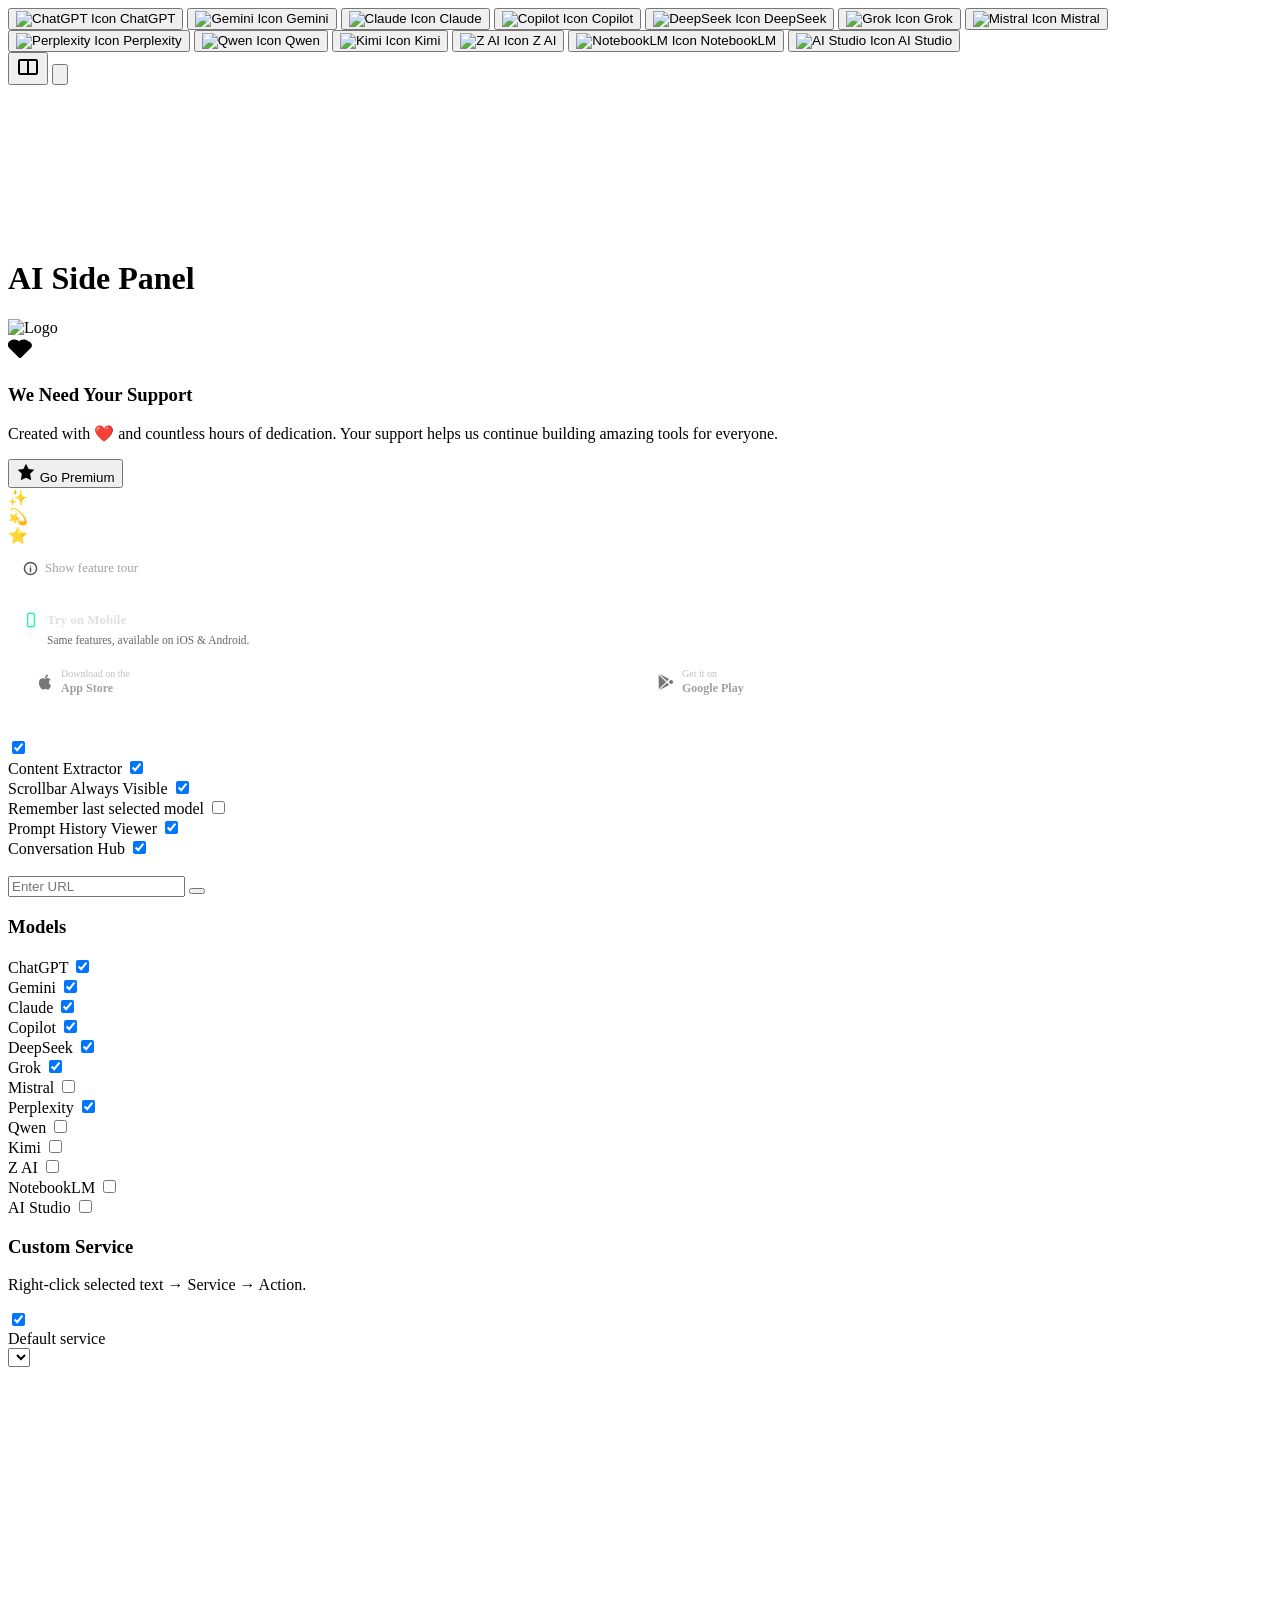
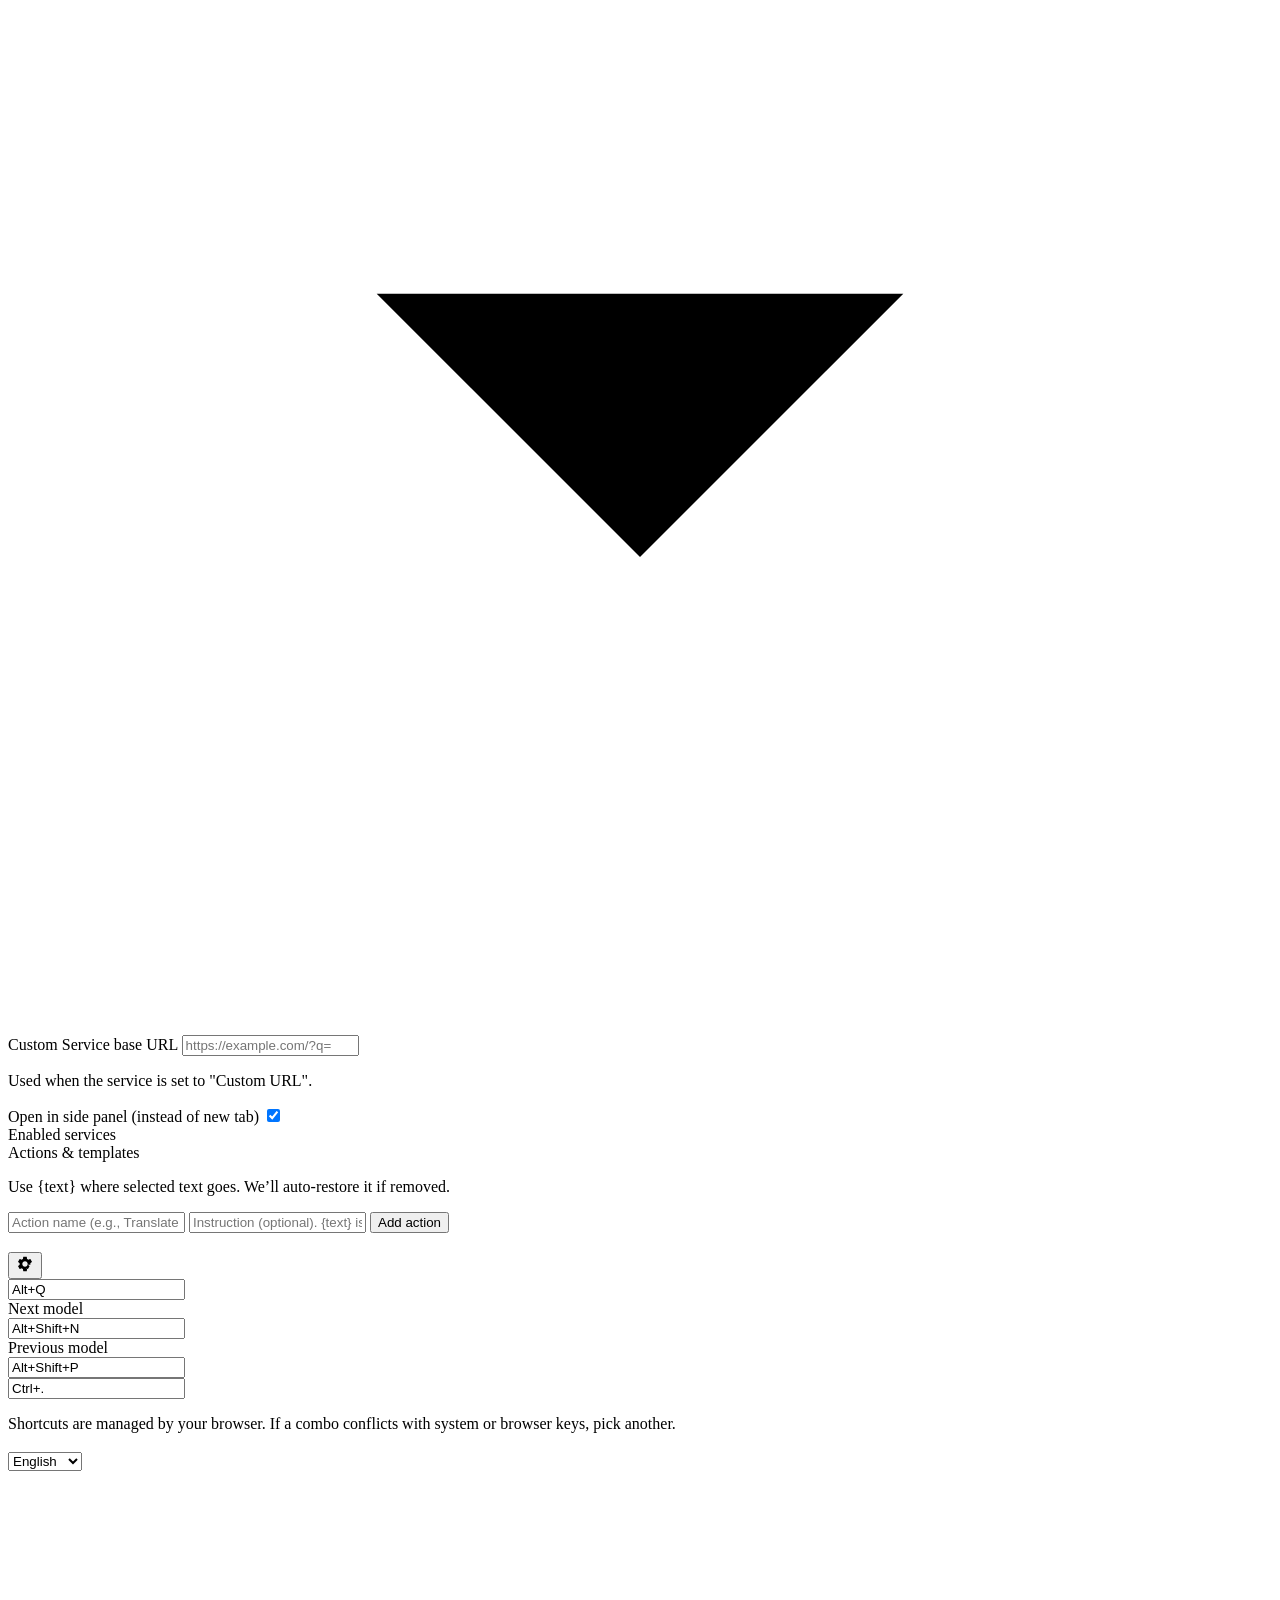
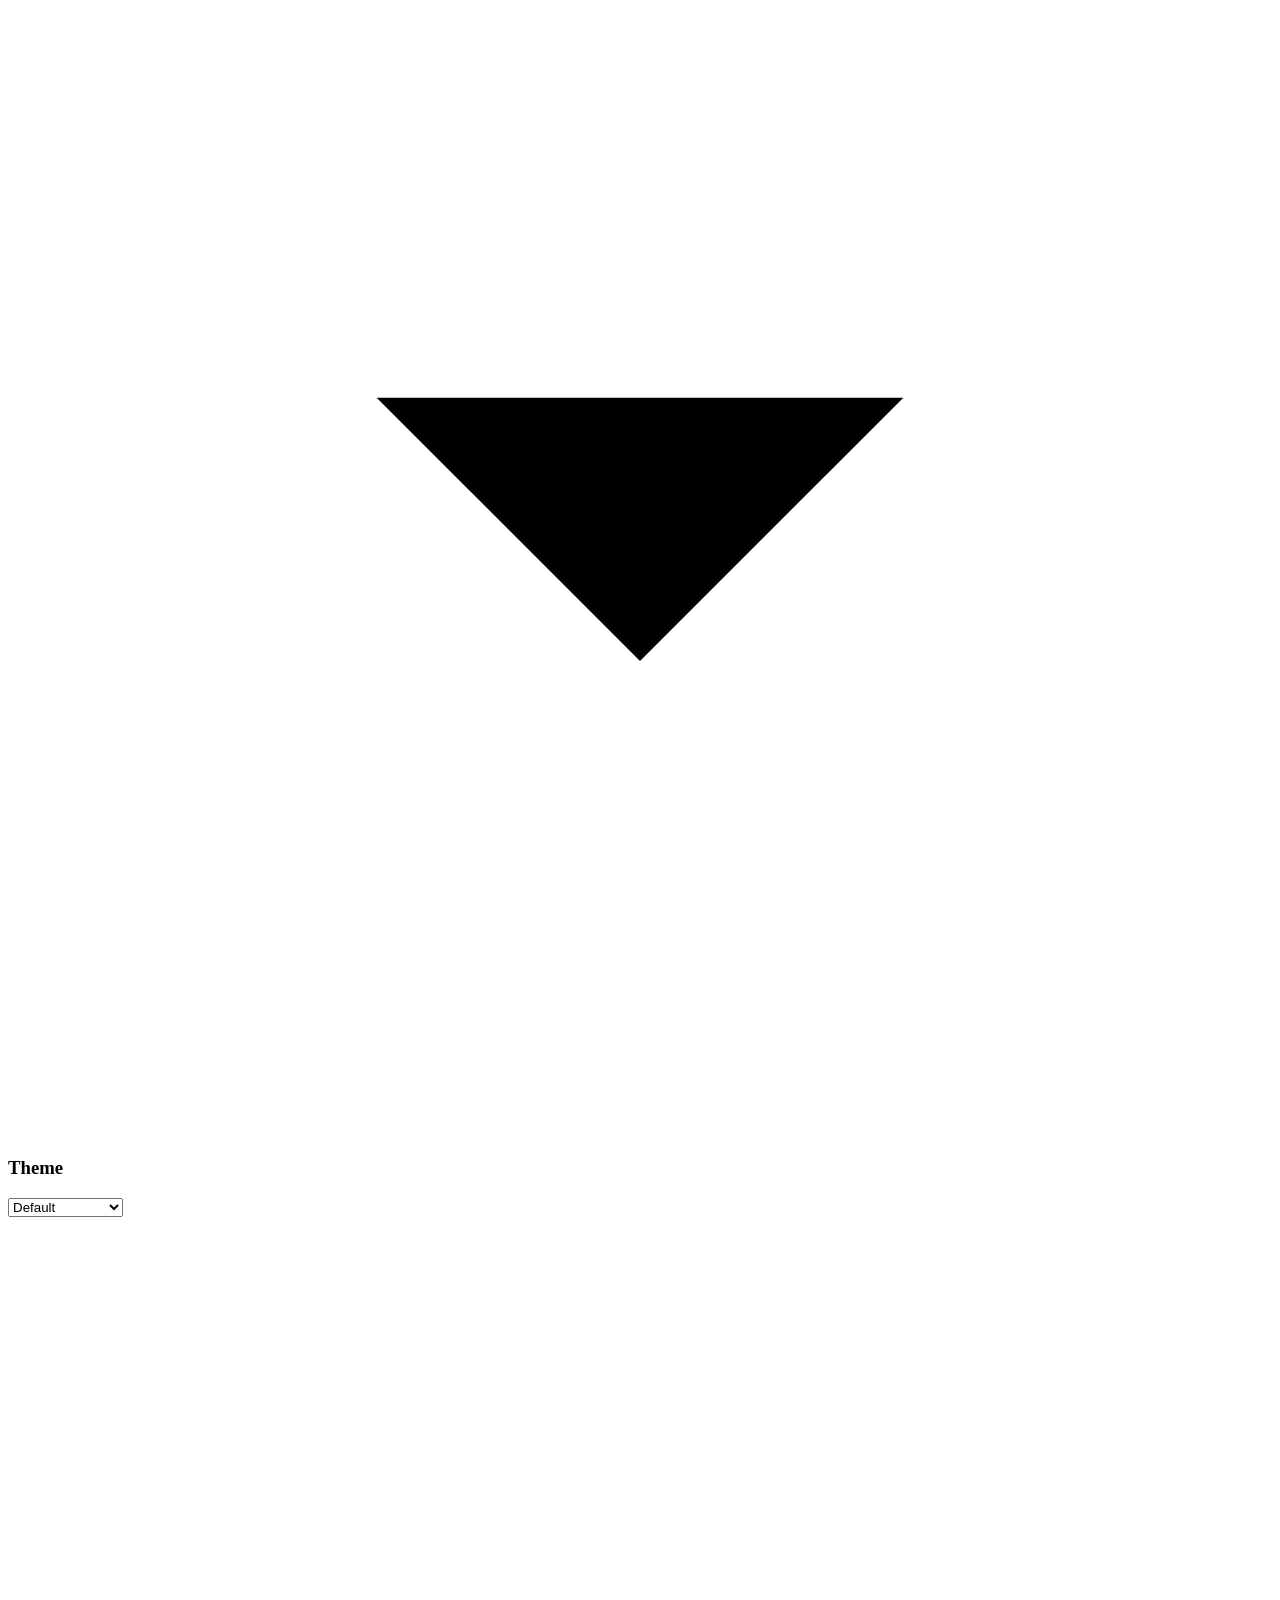
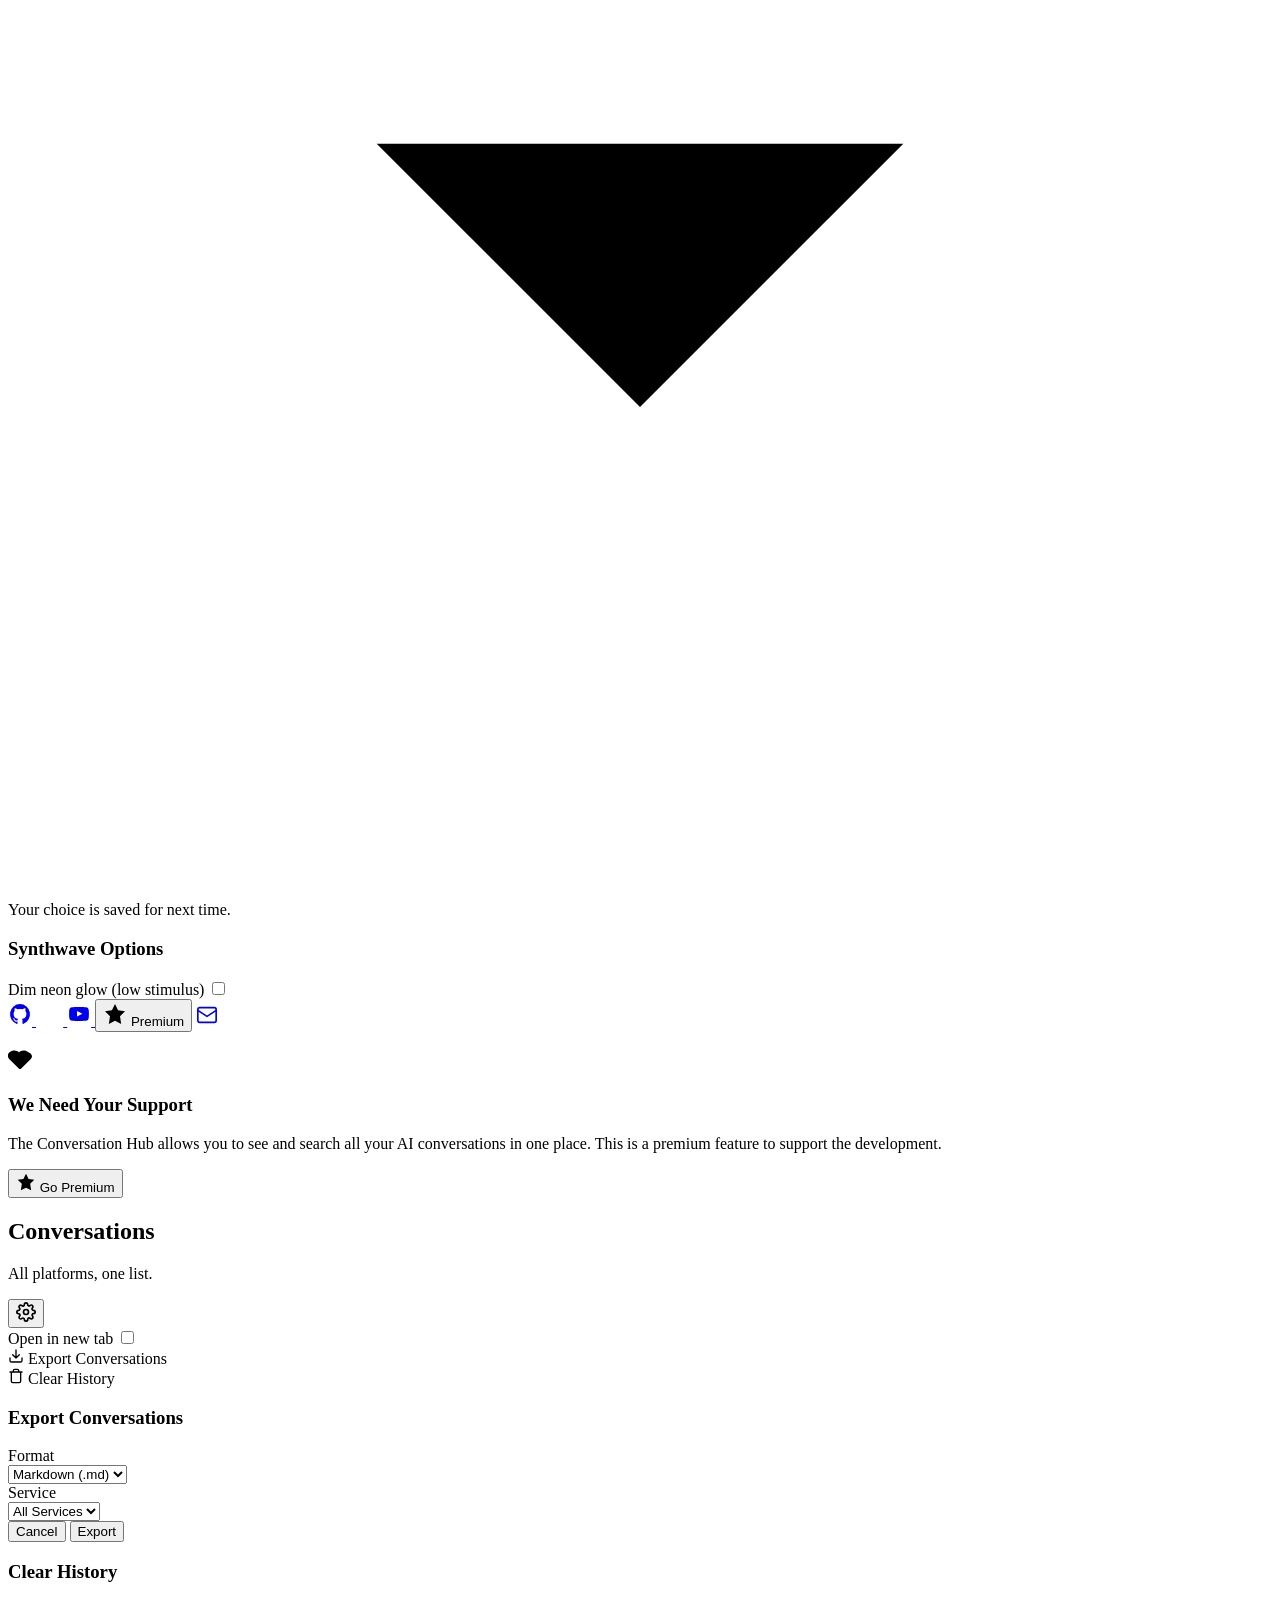
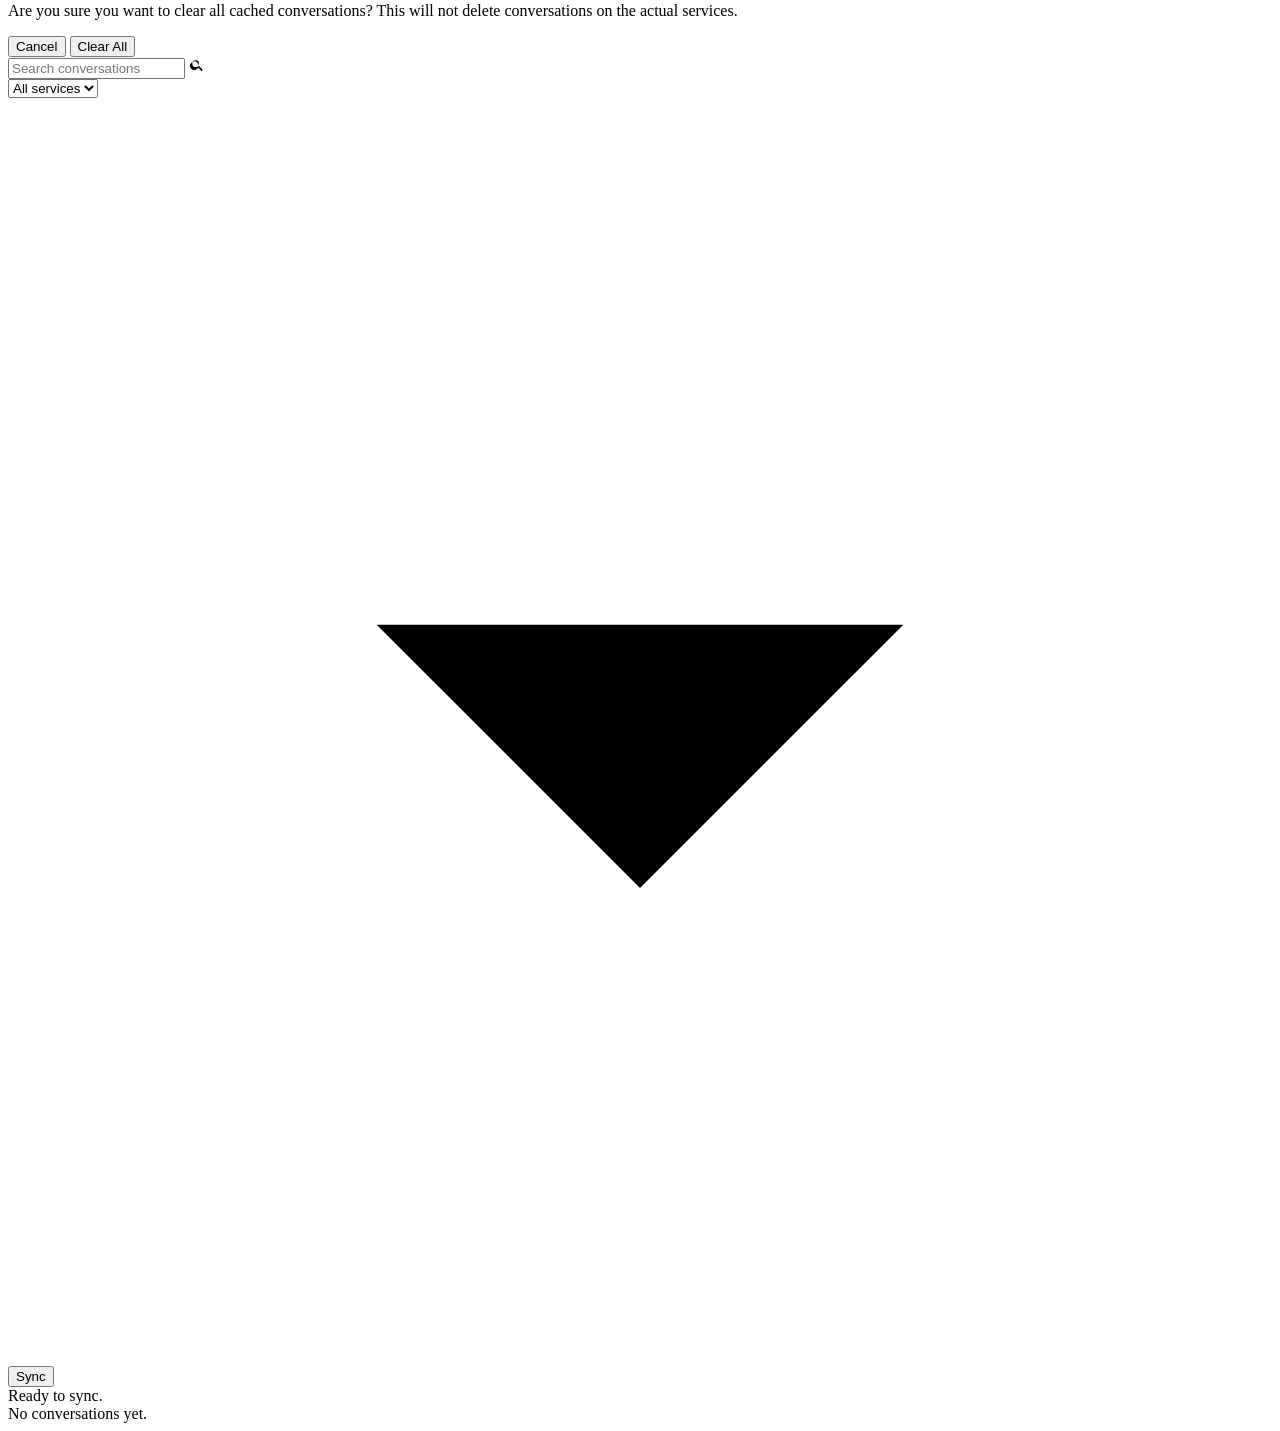
==== commit 8641c405: "feat: update version to 1.3.1 and add mobile app section with download links" ====
--- a/Source/sidepanel.html
+++ b/Source/sidepanel.html
@@ -58,6 +58,89 @@
         color: #555555;
         flex-shrink: 0;
         transition: color 0.2s;
+      }
+      /* ── Try on Mobile section ───────────────────────────── */
+      .mobile-section {
+        margin: 10px 0 4px;
+        padding: 14px 14px 12px;
+        border: 1.5px solid rgba(255,255,255,0.08);
+        border-radius: 12px;
+        background: rgba(255,255,255,0.02);
+        text-align: left;
+      }
+      .mobile-section-header {
+        display: flex;
+        align-items: center;
+        gap: 8px;
+        margin-bottom: 4px;
+      }
+      .mobile-section-header svg {
+        width: 16px;
+        height: 16px;
+        color: #00ffaa;
+        flex-shrink: 0;
+      }
+      .mobile-section-title {
+        font-size: 13px;
+        font-weight: 600;
+        color: #e0e0e0;
+        margin: 0;
+      }
+      .mobile-section-desc {
+        font-size: 11.5px;
+        color: #666;
+        margin: 0 0 10px 24px;
+        line-height: 1.4;
+      }
+      .mobile-app-buttons {
+        display: flex;
+        gap: 8px;
+        flex-wrap: wrap;
+      }
+      .mobile-app-btn {
+        display: flex;
+        align-items: center;
+        gap: 7px;
+        flex: 1;
+        min-width: 120px;
+        padding: 9px 12px;
+        border: 1.5px solid rgba(255,255,255,0.1);
+        border-radius: 9px;
+        background: transparent;
+        text-decoration: none;
+        color: #a0a0a0;
+        font-size: 12px;
+        font-weight: 500;
+        font-family: inherit;
+        cursor: pointer;
+        transition: border-color 0.2s, background 0.2s, color 0.2s;
+      }
+      .mobile-app-btn:hover {
+        border-color: #00ffaa;
+        background: rgba(0,255,170,0.07);
+        color: #00ffaa;
+      }
+      .mobile-app-btn:hover svg { color: #00ffaa; }
+      .mobile-app-btn svg {
+        width: 18px;
+        height: 18px;
+        flex-shrink: 0;
+        color: #777;
+        transition: color 0.2s;
+      }
+      .mobile-app-btn-label {
+        display: flex;
+        flex-direction: column;
+        line-height: 1.25;
+      }
+      .mobile-app-btn-label .store-sub {
+        font-size: 10px;
+        opacity: 0.65;
+        font-weight: 400;
+      }
+      .mobile-app-btn-label .store-name {
+        font-size: 12px;
+        font-weight: 600;
       }
     </style>
   </head>
@@ -215,6 +298,38 @@
             </svg>
             Show feature tour
           </button>
+
+          <!-- Try on Mobile Section -->
+          <div class="mobile-section">
+            <div class="mobile-section-header">
+              <svg viewBox="0 0 24 24" fill="none" stroke="currentColor" stroke-width="1.8" stroke-linecap="round" stroke-linejoin="round">
+                <rect x="7" y="2" width="10" height="20" rx="2"/>
+                <circle cx="12" cy="18" r="0.8" fill="currentColor" stroke="none"/>
+              </svg>
+              <p class="mobile-section-title">Try on Mobile</p>
+            </div>
+            <p class="mobile-section-desc">Same features, available on iOS &amp; Android.</p>
+            <div class="mobile-app-buttons">
+              <a class="mobile-app-btn" href="https://apps.apple.com/us/app/ai-side-panel-smart-workspace/id6758641857" target="_blank" rel="noopener noreferrer">
+                <svg viewBox="0 0 24 24" fill="currentColor">
+                  <path d="M18.71 19.5c-.83 1.24-1.71 2.45-3.05 2.47-1.34.03-1.77-.79-3.29-.79-1.53 0-2 .77-3.27.82-1.31.05-2.3-1.32-3.14-2.53C4.25 17 2.94 12.45 4.7 9.39c.87-1.52 2.43-2.48 4.12-2.51 1.28-.02 2.5.87 3.29.87.78 0 2.26-1.07 3.8-.91.65.03 2.47.26 3.64 1.98-.09.06-2.17 1.28-2.15 3.81.03 3.02 2.65 4.03 2.68 4.04-.03.07-.42 1.44-1.38 2.83M13 3.5c.73-.83 1.94-1.46 2.94-1.5.13 1.17-.34 2.35-1.04 3.19-.69.85-1.83 1.51-2.95 1.42-.15-1.15.41-2.35 1.05-3.11z"/>
+                </svg>
+                <span class="mobile-app-btn-label">
+                  <span class="store-sub">Download on the</span>
+                  <span class="store-name">App Store</span>
+                </span>
+              </a>
+              <a class="mobile-app-btn" href="https://play.google.com/store/apps/details?id=com.artistscompany.ai_side_panel" target="_blank" rel="noopener noreferrer">
+                <svg viewBox="0 0 512 512" fill="currentColor">
+                  <path d="M48 59.49v393a4.33 4.33 0 007.37 3.07L260 256 55.37 56.42A4.33 4.33 0 0048 59.49zM345.8 174L89.22 32.64l-.16-.09c-4.42-2.4-8.62 3.58-5 7.06l201.13 192.32zM84.08 472.39c-3.64 3.48.56 9.46 5 7.06l.16-.09L345.8 338l-60.61-57.95zM449.38 221.23l-55.44-32.53L329.07 256l65.87 63.3 55.44-32.53c15.83-9.29 15.83-32.55 0-41.54z"/>
+                </svg>
+                <span class="mobile-app-btn-label">
+                  <span class="store-sub">Get it on</span>
+                  <span class="store-name">Google Play</span>
+                </span>
+              </a>
+            </div>
+          </div>
 
           <!-- Customize Navigation Section -->
           <div class="toggle-container" id="customize-navigation-section">
@@ -614,6 +729,12 @@
               </svg>
               <span class="premium-badge" aria-hidden="true">Premium</span>
             </button>
+            <a class="social-button" data-social="contact" title="Contact us" href="mailto:contact@artistscompany.com" id="contact-btn">
+              <svg viewBox="0 0 24 24" fill="none" stroke="currentColor" stroke-width="1.8" stroke-linecap="round" stroke-linejoin="round" width="22" height="22" aria-hidden="true">
+                <rect x="2" y="4" width="20" height="16" rx="2"/>
+                <path d="M2 7l10 6.5L22 7"/>
+              </svg>
+            </a>
           </div>
           <div class="footer">
             <p class="footer-text" data-i18n="footerText"></p>
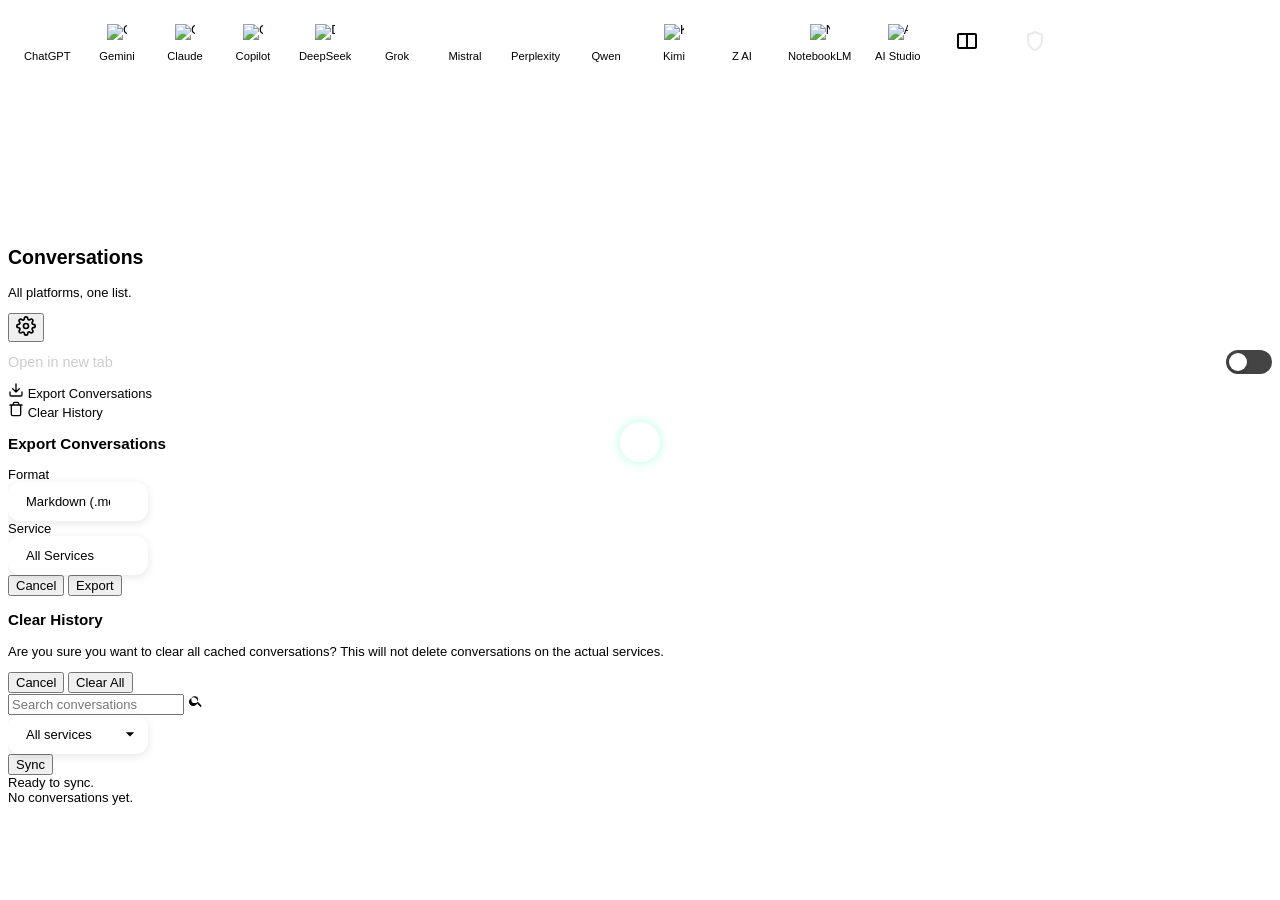
==== commit 01d5915b: "feat: add typography settings and styles - Implemented typography settings in the UI, allowing users" ====
--- a/Source/sidepanel.html
+++ b/Source/sidepanel.html
@@ -4,6 +4,8 @@
     <meta charset="UTF-8" />
     <meta name="viewport" content="width=device-width, initial-scale=1.0" />
     <title>AI Side Panel</title>
+    <!-- Apply typography settings before first paint to avoid FOUC -->
+    <script src="fouc.js"></script>
     <link rel="stylesheet" href="sidepanel-modular.css" />
     <style>
       /* ── Onboarding overlay ──────────────────────────────── */
@@ -632,6 +634,87 @@
               </svg>
             </div>
           </div>
+
+          <!-- Typography Section -->
+          <div class="toggle-container" id="typography-settings-section">
+            <h3 data-i18n="typographyLabel">Typography</h3>
+            <div class="toggle-item">
+              <span data-i18n="typographyEnableLabel">Enable custom typography</span>
+              <label class="switch">
+                <input type="checkbox" id="toggle-typography-enabled"
+                  aria-label="Enable custom typography">
+                <span class="slider"></span>
+              </label>
+            </div>
+
+            <!-- Sub-controls: shown only when master toggle is ON -->
+            <div class="typography-controls" id="typography-controls">
+
+              <!-- Font Size -->
+              <div class="typography-row">
+                <label class="typography-row-label" for="typography-font-size"
+                  data-i18n="fontSizeLabel">Font Size</label>
+                <div class="select-wrapper--typography">
+                  <select id="typography-font-size"
+                    data-i18n-title="fontSizeLabel" title="Font size">
+                    <option value="tiny"    data-i18n="fontSizeTiny">Tiny (11px)</option>
+                    <option value="small"   data-i18n="fontSizeSmall">Small (12px)</option>
+                    <option value="default" data-i18n="fontSizeDefault" selected>Default (13px)</option>
+                    <option value="medium"  data-i18n="fontSizeMedium">Medium (14px)</option>
+                    <option value="large"   data-i18n="fontSizeLarge">Large (16px)</option>
+                    <option value="xlarge"  data-i18n="fontSizeXLarge">X-Large (18px)</option>
+                  </select>
+                  <svg class="select-arrow" xmlns="http://www.w3.org/2000/svg"
+                    viewBox="0 0 24 24" aria-hidden="true">
+                    <path d="M7 10l5 5 5-5z" fill="currentColor" />
+                  </svg>
+                </div>
+              </div>
+
+              <!-- Font Family -->
+              <div class="typography-row">
+                <label class="typography-row-label" for="typography-font-family"
+                  data-i18n="fontFamilyLabel">Font</label>
+                <div class="select-wrapper--typography">
+                  <select id="typography-font-family"
+                    data-i18n-title="fontFamilyLabel" title="Font family">
+                    <option value="system"        data-i18n="fontFamilySystem" selected>System Default</option>
+                    <option value="google-sans"   data-i18n="fontFamilyGoogleSans">Google Sans</option>
+                    <option value="inter"         data-i18n="fontFamilyInter">Inter</option>
+                    <option value="noto-sans"     data-i18n="fontFamilyNotoSans">Noto Sans</option>
+                    <option value="ibm-plex-sans" data-i18n="fontFamilyIBMPlexSans">IBM Plex Sans</option>
+                  </select>
+                  <svg class="select-arrow" xmlns="http://www.w3.org/2000/svg"
+                    viewBox="0 0 24 24" aria-hidden="true">
+                    <path d="M7 10l5 5 5-5z" fill="currentColor" />
+                  </svg>
+                </div>
+              </div>
+
+              <!-- Navbar Zoom -->
+              <div class="typography-row">
+                <label class="typography-row-label" for="typography-navbar-zoom"
+                  data-i18n="navbarZoomLabel">Navbar Size</label>
+                <div class="select-wrapper--typography">
+                  <select id="typography-navbar-zoom"
+                    data-i18n-title="navbarZoomLabel" title="Navbar size">
+                    <option value="small"   data-i18n="navbarZoomSmall">Small (85%)</option>
+                    <option value="default" data-i18n="navbarZoomDefault" selected>Default (100%)</option>
+                    <option value="large"   data-i18n="navbarZoomLarge">Large (115%)</option>
+                    <option value="xlarge"  data-i18n="navbarZoomXLarge">X-Large (130%)</option>
+                  </select>
+                  <svg class="select-arrow" xmlns="http://www.w3.org/2000/svg"
+                    viewBox="0 0 24 24" aria-hidden="true">
+                    <path d="M7 10l5 5 5-5z" fill="currentColor" />
+                  </svg>
+                </div>
+              </div>
+
+            </div><!-- /typography-controls -->
+
+            <p class="shortcut-info shortcut-info--subtle"
+              data-i18n="typographySavedInfo">Your preferences are saved for next time.</p>
+          </div><!-- /typography-settings-section -->
 
           <!-- Theme Section (Premium-gated) -->
           <div class="toggle-container" id="theme-settings-section">
--- a/Source/sidepanel-modular.css
+++ b/Source/sidepanel-modular.css
@@ -0,0 +1,48 @@
+/* Main Sidepanel Styles - Modular CSS Import */
+/* Import all style modules in proper order */
+
+/* 1. Variables and base styles first */
+@import './styles/variables.css';
+
+/* 2. Layout components */
+@import './styles/layout.css';
+
+/* 3. Button styles */
+@import './styles/buttons.css';
+
+/* 4. Form elements */
+@import './styles/forms.css';
+
+/* 5. UI components */
+@import './styles/components.css';
+
+/* 6. Conversation hub */
+@import './styles/conversation-hub.css';
+
+/* 7. Support message component */
+@import './styles/support-message.css';
+
+/* 8. Split view functionality */
+@import './styles/splitview.css';
+
+/* 9. Content extractor functionality */
+@import './styles/content-extractor.css';
+
+/* 10. Animations */
+@import './styles/animations.css';
+
+/* 11. Accessibility (should be last to override if needed) */
+@import './styles/accessibility.css';
+
+/* 12. Premium modal styles */
+@import './styles/premium.css';
+
+/* 13. Themes (loaded after base to override vars and subtle accents) */
+@import './styles/themes/synthwave.css';
+@import './styles/themes/glassmorphism.css';
+@import './styles/themes/neo-brutalism.css';
+@import './styles/themes/neo-noir.css';
+@import './styles/themes/neo-anime.css';
+
+/* 14. Typography overrides (after all themes so it always wins) */
+@import './styles/typography.css';
